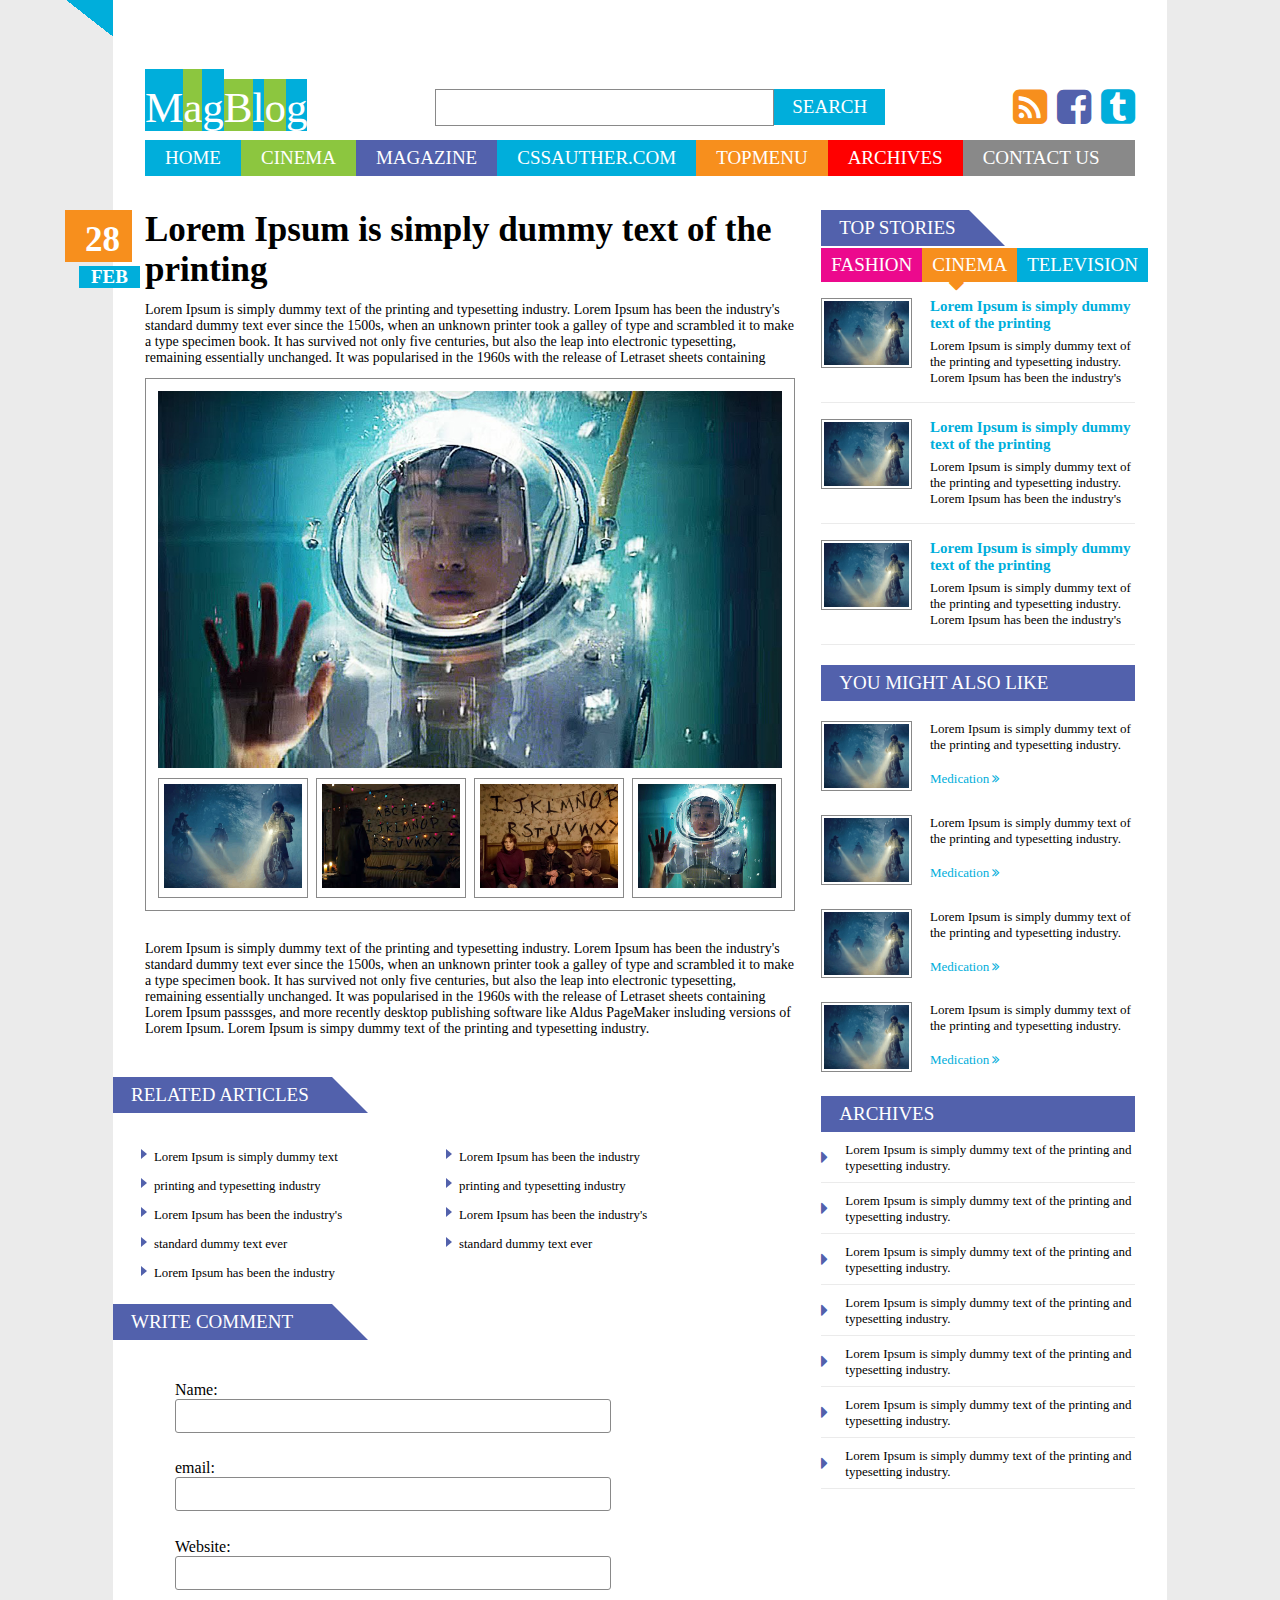
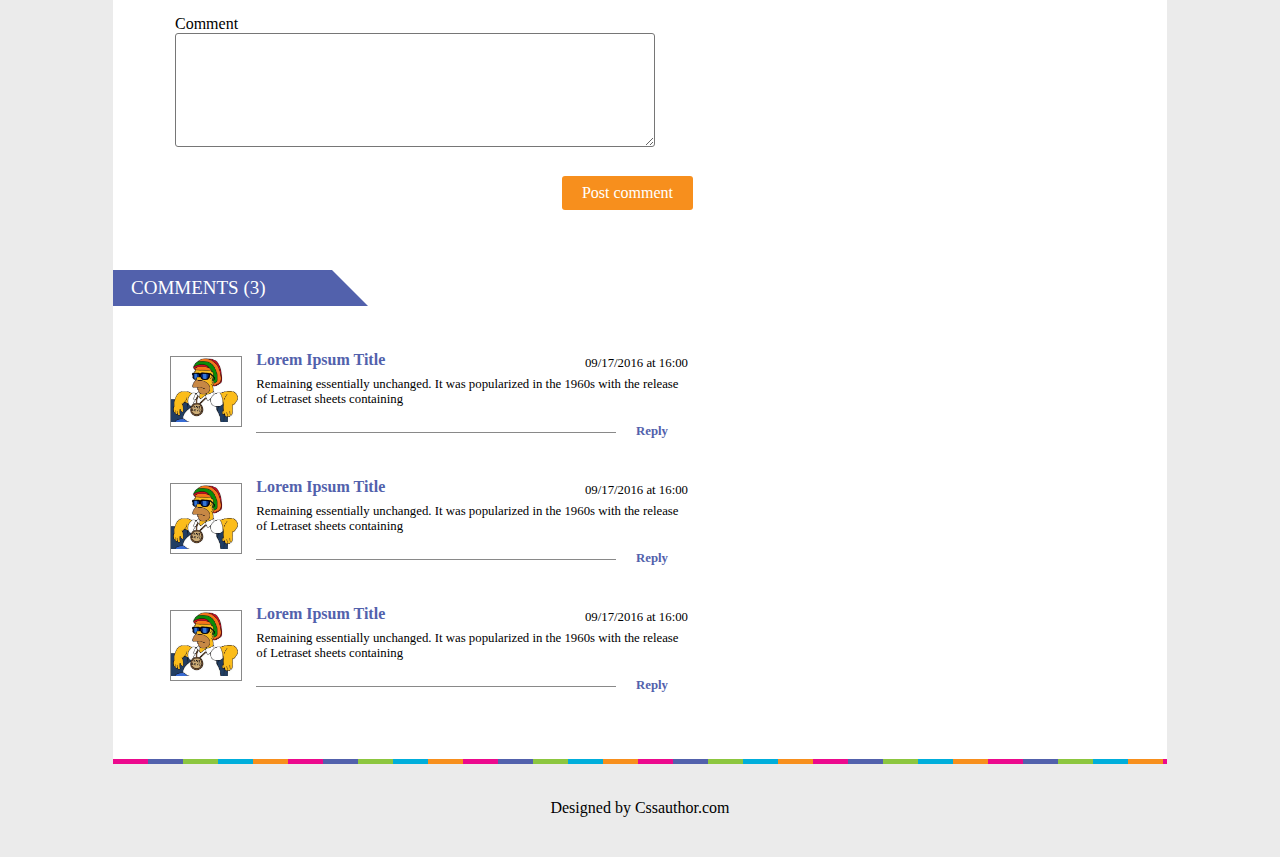
==== index_inner.html @ 23b0f4e8 "release #1" ====
<!DOCTYPE html>
<html lang="en">

<head>
    <meta charset="UTF-8">
    <title>MagBlog</title>
    <link href="https://db.onlinewebfonts.com/c/a50f5700dc4c4926f8ed2a25f10b84a3?family=Helvetica+LT+Condensed" rel="stylesheet" type="text/css" />
    <link href="https://db.onlinewebfonts.com/c/a50f5700dc4c4926f8ed2a25f10b84a3?family=Helvetica+LT+Condensed+Bold" rel="stylesheet" type="text/css" />
    <link href="https://db.onlinewebfonts.com/c/c09e0d1c1e6e49bce77fd346a2644621?family=Helvetica+LT+Std" rel="stylesheet" type="text/css" />
    <link rel="stylesheet" href="https://maxcdn.bootstrapcdn.com/font-awesome/4.6.1/css/font-awesome.min.css">
    <link href="https://db.onlinewebfonts.com/c/418c2fe986e22038e848f5235df62b19?family=Helvetica+LT" rel="stylesheet" type="text/css" />

    <link rel="stylesheet" href="styles/styles.css">
</head>

<body class="page__wrapper">
    <div class="page">
        <div class="page__container">
            <div class="container">
                <header class="container__header">
                    <div class="header">
                        <div class="header__bar">
                            <div class="bar">
                                <div class="bar__logo">
                                    <div class="logo">
                                        <span class="logo__letter">M</span><!--            
                        --><span class="logo__letter">a</span><!--            
                        --><span class="logo__letter">g</span><!--            
                        --><span class="logo__letter">B</span><!--            
                        --><span class="logo__letter">l</span><!--            
                        --><span class="logo__letter">o</span><!--            
                        --><span class="logo__letter">g</span>
                                    </div>
                                </div>
                                <div class="bar__from-search">
                                    <form class="form__search">
                                        <input class="form-search__input" type="text"><!--          
                        --><button class="form-search__button">search</button>
                                    </form>
                                </div>
                                <div class="bar__social">
                                    <div class="social">
                                        <i class="social__item social__item_rss fa fa-rss-square" aria-hidden="true"></i><!--              
                         --><i class="social__item social__item_facebook fa fa-facebook-square" aria-hidden="true"></i><!--            
                         --><i class="social__item social__item_tumbler fa fa-tumblr-square" aria-hidden="true"></i>
                                    </div>
                                </div>
                            </div>
                        </div>
                        <div class="header__top-navigation">
                            <nav class="top-navigation">
                                <ul class="top-navigation__items">
                                    <li class="top-navigation__item top-navigation__item_blue">
                                        <a class="top-navigation__link" href="#">Home</a>
                                    </li>
                                    <li class="top-navigation__item top-navigation__item_green">
                                        <a class="top-navigation__link" href="#">Cinema</a>
                                    </li>
                                    <li class="top-navigation__item top-navigation__item_violet">
                                        <a class="top-navigation__link" href="#">Magazine</a>
                                    </li>
                                    <li class="top-navigation__item top-navigation__item_blue">
                                        <a class="top-navigation__link" href="#">CSSauther.com</a>
                                    </li>
                                    <li class="top-navigation__item top-navigation__item_orange">
                                        <a class="top-navigation__link" href="#">Topmenu</a>
                                    </li>
                                    <li class="top-navigation__item top-navigation__item_red">
                                        <a class="top-navigation__link" href="#">Archives</a>
                                    </li>
                                    <li class="top-navigation__item top-navigation__item_grey">
                                        <a class="top-navigation__link" href="#">Contact us</a>
                                    </li>
                                </ul>
                            </nav>
                        </div>
                    </div>
                </header>
                <main class="container__content">
                    <div class="content__left">
                        <section class="rubric">
                            <h1 class="rubric__title">Lorem Ipsum is simply dummy text of the printing
                        <span class="rubric__decoration-date">28</span>
                        <span class="rubric__decoration-month">Feb</span>
                    </h1>
                            <p class="rubric__content">Lorem Ipsum is simply dummy text of the printing and typesetting industry. Lorem Ipsum has been the industry's standard dummy text ever since the 1500s, when an unknown printer took a galley of type and scrambled it to make a type specimen book. It has survived not only five centuries, but also the leap into electronic typesetting, remaining essentially unchanged. It was popularised in the 1960s with the release of Letraset sheets containing </p>
                            <div class="rubric__picture">
                                <figure class="picture">
                                    <img class="img" src="img/main-1.jpg" alt="">
                                </figure>
                                <div class="picture__pic-thumbnail-wrapper">
                                    <figure class="picture__pic-thumbnail">
                                        <img class="img" src="img/main-2.jpg" alt="">
                                    </figure>
                                    <figure class="picture__pic-thumbnail">
                                        <img class="img" src="img/main-3.jpg" alt="">
                                    </figure>
                                    <figure class="picture__pic-thumbnail">
                                        <img class="img" src="img/main-4.jpg" alt="">
                                    </figure>
                                    <figure class="picture__pic-thumbnail">
                                        <img class="img" src="img/main-1.jpg" alt="">
                                    </figure>
                                </div>
                            </div>
                            <p class="rubric__content">Lorem Ipsum is simply dummy text of the printing and typesetting industry. Lorem Ipsum has been the industry's standard dummy text ever since the 1500s, when an unknown printer took a galley of type and scrambled it to make a type specimen book. It has survived not only five centuries, but also the leap into electronic typesetting, remaining essentially unchanged. It was popularised in the 1960s with the release of Letraset sheets containing Lorem Ipsum passsges, and more recently desktop publishing software like Aldus PageMaker insluding versions of Lorem Ipsum. Lorem Ipsum is simpy dummy text of the printing and typesetting industry.</p>
                        </section>
                        <section class="articles">
                            <div class="title">Related Articles</div>
                            <ul class="articles__items">
                                <li class="articles__item">Lorem Ipsum is simply dummy text</li>
                                <li class="articles__item">printing and typesetting industry</li>
                                <li class="articles__item">Lorem Ipsum has been the industry's</li>
                                <li class="articles__item">standard dummy text ever</li>
                                <li class="articles__item">Lorem Ipsum has been the industry</li>
                            </ul>
                            <ul class="articles__items">
                                <li class="articles__item">Lorem Ipsum has been the industry</li>
                                <li class="articles__item">printing and typesetting industry</li>
                                <li class="articles__item">Lorem Ipsum has been the industry's</li>
                                <li class="articles__item">standard dummy text ever</li>
                            </ul>
                        </section>
                        <section class="comments">
                            <div class="title">Write Comment</div>
                            <div class="comments__form">
                                <form class="form">
                                    <div class="form__row">
                                        <label class="form__label" for="name">Name:</label>
                                        <input class="form__input" type="text" name="name">
                                    </div>
                                    <div class="form__row">
                                        <label class="form__label" for="email">email:</label>
                                        <input class="form__input" type="email" name="email">
                                    </div>
                                    <div class="form__row">
                                        <label class="form__label" for="website">Website:</label>
                                        <input class="form__input" type="text" name="website">
                                    </div>
                                    <div class="form__row">
                                        <label class="form__label" for="comment">Comment</label>
                                        <textarea class="form__textarea" name="comment" id="comment" cols="51" rows="6"></textarea>
                                        </textarea>
                                    </div>
                                    <div class="form__row">
                                        <button class="form__button">Post comment</button>
                                    </div>
                                </form>
                            </div>
                        </section>
                        <section class="comments">
                            <div class="title">Comments (3)</div>
                            <div class="comments__block">
                                <div class="comments__avatar">
                                    <div class="avatar">
                                        <img src="img/avatar.jpg" alt="" class="img">
                                    </div>
                                </div>
                                <div class="comments__section">
                                    <header class="comments__header">
                                        <h3 class="comments__title">Lorem Ipsum Title</h3>
                                        <time class="comments__date" datetime="2016-09-17T15:16:00">09/17/2016 at 16:00</time>
                                    </header>
                                    <div class="comments__copy">Remaining essentially unchanged. It was popularized in the 1960s with the release of Letraset sheets containing
                                        <span class="comments__respond">Reply</span>
                                    </div>
                                </div>
                            </div>
                            <div class="comments__block">
                                <div class="comments__avatar">
                                    <div class="avatar">
                                        <img src="img/avatar.jpg" alt="" class="img">
                                    </div>
                                </div>
                                <div class="comments__section">
                                    <header class="comments__header">
                                        <h3 class="comments__title">Lorem Ipsum Title</h3>
                                        <time class="comments__date" datetime="2016-09-17T15:16:00">09/17/2016 at 16:00</time>
                                    </header>
                                    <div class="comments__copy">Remaining essentially unchanged. It was popularized in the 1960s with the release of Letraset sheets containing
                                        <span class="comments__respond">Reply</span>
                                    </div>
                                </div>
                            </div>
                            <div class="comments__block">
                                <div class="comments__avatar">
                                    <div class="avatar">
                                        <img src="img/avatar.jpg" alt="" class="img">
                                    </div>
                                </div>
                                <div class="comments__section">
                                    <header class="comments__header">
                                        <h3 class="comments__title">Lorem Ipsum Title</h3>
                                        <time class="comments__date" datetime="2016-09-17T15:16:00">09/17/2016 at 16:00</time>
                                    </header>
                                    <div class="comments__copy">Remaining essentially unchanged. It was popularized in the 1960s with the release of Letraset sheets containing
                                        <span class="comments__respond">Reply</span>
                                    </div>
                                </div>
                            </div>
                        </section>
                    </div>
                    <aside class="content__right">
                        <div class="widget-category">
                            <div class="widget-category__header widget-category__header_cut">Top stories
                            </div>
                            <div class="widget-category__aside-navigation">
                                <nav class="aside-navigation">
                                    <i class="aside-navigation__triangle fa fa-caret-down" aria-hidden="true"></i>
                                    <a class="aside-navigation__link aside-navigation__link_pink" href="">Fashion</a>
                                    <a class="aside-navigation__link aside-navigation__link_orange" href="">Cinema</a>
                                    <a class="aside-navigation__link aside-navigation__link_blue" href="">Television</a>
                                </nav>
                            </div>
                            <div class="widget-category__item">
                                <div class="widget-category__left">
                                    <img src="img/main-2.jpg" alt="" class="widget-category__img">
                                </div>
                                <div class="widget-category__right">
                                    <h3 class="widget-category__title">Lorem Ipsum is simply dummy text of the printing </h3>
                                    <p class="widget-category__content">Lorem Ipsum is simply dummy text of the printing and typesetting industry. Lorem Ipsum has been the industry's </p>
                                </div>
                            </div>
                            <div class="widget-category__item">
                                <div class="widget-category__left">
                                    <img src="img/main-2.jpg" alt="" class="widget-category__img">
                                </div>
                                <div class="widget-category__right">
                                    <h3 class="widget-category__title">Lorem Ipsum is simply dummy text of the printing </h3>
                                    <p class="widget-category__content">Lorem Ipsum is simply dummy text of the printing and typesetting industry. Lorem Ipsum has been the industry's </p>
                                </div>
                            </div>
                            <div class="widget-category__item">
                                <div class="widget-category__left">
                                    <img src="img/main-2.jpg" alt="" class="widget-category__img">
                                </div>
                                <div class="widget-category__right">
                                    <h3 class="widget-category__title">Lorem Ipsum is simply dummy text of the printing </h3>
                                    <p class="widget-category__content">Lorem Ipsum is simply dummy text of the printing and typesetting industry. Lorem Ipsum has been the industry's </p>
                                </div>
                            </div>
                        </div>
                        <div class="widget-category widget-category_noborder">
                            <div class="widget-category__header">You might also like</div>
                            <div class="widget-category__item">
                                <div class="widget-category__left">
                                    <img src="img/main-2.jpg" alt="" class="widget-category__img">
                                </div>
                                <div class="widget-category__right">
                                    <p class="widget-category__content">Lorem Ipsum is simply dummy text of the printing and typesetting industry. </p>
                                    <a class="widget-category__link" href="">Medication <i class="widget-category__icon fa fa-angle-double-right" aria-hidden="true"></i></a>
                                </div>
                            </div>
                            <div class="widget-category__item">
                                <div class="widget-category__left">
                                    <img src="img/main-2.jpg" alt="" class="widget-category__img">
                                </div>
                                <div class="widget-category__right">
                                    <p class="widget-category__content">Lorem Ipsum is simply dummy text of the printing and typesetting industry. </p>
                                    <a class="widget-category__link" href="">Medication <i class="widget-category__icon fa fa-angle-double-right" aria-hidden="true"></i></a>
                                </div>
                            </div>
                            <div class="widget-category__item">
                                <div class="widget-category__left">
                                    <img src="img/main-2.jpg" alt="" class="widget-category__img">
                                </div>
                                <div class="widget-category__right">
                                    <p class="widget-category__content">Lorem Ipsum is simply dummy text of the printing and typesetting industry. </p>
                                    <a class="widget-category__link" href="">Medication <i class="widget-category__icon fa fa-angle-double-right" aria-hidden="true"></i></a>
                                </div>
                            </div>
                            <div class="widget-category__item">
                                <div class="widget-category__left">
                                    <img src="img/main-2.jpg" alt="" class="widget-category__img">
                                </div>
                                <div class="widget-category__right">
                                    <p class="widget-category__content">Lorem Ipsum is simply dummy text of the printing and typesetting industry. </p>
                                    <a class="widget-category__link" href="">Medication <i class="widget-category__icon fa fa-angle-double-right" aria-hidden="true"></i></a>
                                </div>
                            </div>
                        </div>
                        <div class="widget-category widget-category_triangle">
                            <div class="widget-category__header">Archives</div>
                            <div class="widget-category__item">
                                <i class="widget-category__triangle fa fa-caret-right" aria-hidden="true"></i>
                                <p class="widget-category__content">Lorem Ipsum is simply dummy text of the printing and typesetting industry. </p>
                            </div>
                            <div class="widget-category__item">
                                <i class="widget-category__triangle fa fa-caret-right" aria-hidden="true"></i>
                                <p class="widget-category__content">Lorem Ipsum is simply dummy text of the printing and typesetting industry. </p>
                            </div>
                            <div class="widget-category__item">
                                <i class="widget-category__triangle fa fa-caret-right" aria-hidden="true"></i>
                                <p class="widget-category__content">Lorem Ipsum is simply dummy text of the printing and typesetting industry. </p>
                            </div>
                            <div class="widget-category__item">
                                <i class="widget-category__triangle fa fa-caret-right" aria-hidden="true"></i>
                                <p class="widget-category__content">Lorem Ipsum is simply dummy text of the printing and typesetting industry. </p>
                            </div>
                            <div class="widget-category__item">
                                <i class="widget-category__triangle fa fa-caret-right" aria-hidden="true"></i>
                                <p class="widget-category__content">Lorem Ipsum is simply dummy text of the printing and typesetting industry. </p>
                            </div>
                            <div class="widget-category__item">
                                <i class="widget-category__triangle fa fa-caret-right" aria-hidden="true"></i>
                                <p class="widget-category__content">Lorem Ipsum is simply dummy text of the printing and typesetting industry. </p>
                            </div>
                            <div class="widget-category__item">
                                <i class="widget-category__triangle fa fa-caret-right" aria-hidden="true"></i>
                                <p class="widget-category__content">Lorem Ipsum is simply dummy text of the printing and typesetting industry. </p>
                            </div>
                        </div>
                    </aside>
                </main>
            </div>
        </div>
        <div class="page__footer">Designed by Cssauthor.com</div>
    </div>
</body>

</html>
---- styles/styles.css ----
/*! normalize.css v4.1.1 | MIT License | github.com/necolas/normalize.css */
/**
 * 1. Change the default font family in all browsers (opinionated).
 * 2. Prevent adjustments of font level after orientation changes in IE and iOS.
 */
html {
  font-family: sans-serif;
  /* 1 */
  -ms-text-level-adjust: 100%;
  /* 2 */
  -webkit-text-level-adjust: 100%;
  /* 2 */
}

/**
 * Remove the margin in all browsers (opinionated).
 */
body {
  margin: 0;
}

/* HTML5 display definitions
   ========================================================================== */
/**
 * Add the correct display in IE 9-.
 * 1. Add the correct display in Edge, IE, and Firefox.
 * 2. Add the correct display in IE.
 */
article,
aside,
details,
figcaption,
figure,
footer,
header,
main,
menu,
nav,
section,
summary {
  /* 1 */
  display: block;
}

/**
 * Add the correct display in IE 9-.
 */
audio,
canvas,
progress,
video {
  display: inline-block;
}

/**
 * Add the correct display in iOS 4-7.
 */
audio:not([controls]) {
  display: none;
  height: 0;
}

/**
 * Add the correct vertical alignment in Chrome, Firefox, and Opera.
 */
progress {
  vertical-align: baseline;
}

/**
 * Add the correct display in IE 10-.
 * 1. Add the correct display in IE.
 */
template,
[hidden] {
  display: none;
}

/* menu__links
   ========================================================================== */
/**
 * 1. Remove the gray background on active menu__links in IE 10.
 * 2. Remove gaps in menu__links underline in iOS 8+ and Safari 8+.
 */
a {
  background-color: transparent;
  /* 1 */
  -webkit-text-decoration-skip: objects;
  /* 2 */
}

/**
 * Remove the outline on focused menu__links when they are also active or hovered
 * in all browsers (opinionated).
 */
a:active,
a:hover {
  outline-width: 0;
}

/* Text-level semantics
   ========================================================================== */
/**
 * 1. Remove the bottom border in Firefox 39-.
 * 2. Add the correct text decoration in Chrome, Edge, IE, Opera, and Safari.
 */
abbr[title] {
  border-bottom: none;
  /* 1 */
  text-decoration: underline;
  /* 2 */
  text-decoration: underline dotted;
  /* 2 */
}

/**
 * Prevent the duplicate application of `bolder` by the next rule in Safari 6.
 */
b,
strong {
  font-weight: inherit;
}

/**
 * Add the correct font weight in Chrome, Edge, and Safari.
 */
b,
strong {
  font-weight: bolder;
}

/**
 * Add the correct font style in Android 4.3-.
 */
dfn {
  font-style: italic;
}

/**
 * Correct the font level and margin on `h1` elements within `section` and
 * `article` contexts in Chrome, Firefox, and Safari.
 */
h1 {
  font-size: 2em;
  margin: 0.67em 0;
}

/**
 * Add the correct background and color in IE 9-.
 */
mark {
  background-color: #ff0;
  color: #000;
}

/**
 * Add the correct font level in all browsers.
 */
small {
  font-size: 80%;
}

/**
 * Prevent `sub` and `sup` elements from affecting the line height in
 * all browsers.
 */
sub,
sup {
  font-size: 75%;
  line-height: 0;
  position: relative;
  vertical-align: baseline;
}

sub {
  bottom: -0.25em;
}

sup {
  top: -0.5em;
}

/* Embedded content
   ========================================================================== */
/**
 * Remove the border on images inside menu__links in IE 10-.
 */
img {
  border-style: none;
}

/**
 * Hide the overflow in IE.
 */
svg:not(:root) {
  overflow: hidden;
}

/* Grouping content
   ========================================================================== */
/**
 * 1. Correct the inheritance and scaling of font level in all browsers.
 * 2. Correct the odd `em` font sizing in all browsers.
 */
code,
kbd,
pre,
samp {
  font-family: monospace, monospace;
  /* 1 */
  font-size: 1em;
  /* 2 */
}

/**
 * Add the correct margin in IE 8.
 */
figure {
  margin: 1em 40px;
}

/**
 * 1. Add the correct box sizing in Firefox.
 * 2. Show the overflow in Edge and IE.
 */
hr {
  box-sizing: content-box;
  /* 1 */
  height: 0;
  /* 1 */
  overflow: visible;
  /* 2 */
}

/* Forms
   ========================================================================== */
/**
 * 1. Change font properties to `inherit` in all browsers (opinionated).
 * 2. Remove the margin in Firefox and Safari.
 */
button,
input,
select,
textarea {
  font: inherit;
  /* 1 */
  margin: 0;
  /* 2 */
}

/**
 * Restore the font weight unset by the previous rule.
 */
optgroup {
  font-weight: bold;
}

/**
 * Show the overflow in IE.
 * 1. Show the overflow in Edge.
 */
button,
input {
  /* 1 */
  overflow: visible;
}

/**
 * Remove the inheritance of text transform in Edge, Firefox, and IE.
 * 1. Remove the inheritance of text transform in Firefox.
 */
button,
select {
  /* 1 */
  text-transform: none;
}

/**
 * 1. Prevent a WebKit bug where (2) destroys native `audio` and `video`
 *    controls in Android 4.
 * 2. Correct the inability to style clickable types in iOS and Safari.
 */
button,
html [type="button"],
[type="reset"],
[type="submit"] {
  -webkit-appearance: button;
  /* 2 */
}

/**
 * Remove the inner border and padding in Firefox.
 */
button::-moz-focus-inner,
[type="button"]::-moz-focus-inner,
[type="reset"]::-moz-focus-inner,
[type="submit"]::-moz-focus-inner {
  border-style: none;
  padding: 0;
}

/**
 * Restore the focus styles unset by the previous rule.
 */
button:-moz-focusring,
[type="button"]:-moz-focusring,
[type="reset"]:-moz-focusring,
[type="submit"]:-moz-focusring {
  outline: 1px dotted ButtonText;
}

/**
 * Change the border, margin, and padding in all browsers (opinionated).
 */
fieldset {
  border: 1px solid #c0c0c0;
  margin: 0 2px;
  padding: 0.35em 0.625em 0.75em;
}

/**
 * 1. Correct the text wrapping in Edge and IE.
 * 2. Correct the color inheritance from `fieldset` elements in IE.
 * 3. Remove the padding so developers are not caught out when they zero out
 *    `fieldset` elements in all browsers.
 */
legend {
  box-sizing: border-box;
  /* 1 */
  color: inherit;
  /* 2 */
  display: table;
  /* 1 */
  max-width: 100%;
  /* 1 */
  padding: 0;
  /* 3 */
  white-space: normal;
  /* 1 */
}

/**
 * Remove the default vertical scrollbar in IE.
 */
textarea {
  overflow: auto;
}

/**
 * 1. Add the correct box sizing in IE 10-.
 * 2. Remove the padding in IE 10-.
 */
[type="checkbox"],
[type="radio"] {
  box-sizing: border-box;
  /* 1 */
  padding: 0;
  /* 2 */
}

/**
 * Correct the cursor style of increment and decrement buttons in Chrome.
 */
[type="number"]::-webkit-inner-spin-button,
[type="number"]::-webkit-outer-spin-button {
  height: auto;
}

/**
 * 1. Correct the odd appearance in Chrome and Safari.
 * 2. Correct the outline style in Safari.
 */
[type="search"] {
  -webkit-appearance: textfield;
  /* 1 */
  outline-offset: -2px;
  /* 2 */
}

/**
 * Remove the inner padding and cancel buttons in Chrome and Safari on OS X.
 */
[type="search"]::-webkit-search-cancel-button,
[type="search"]::-webkit-search-decoration {
  -webkit-appearance: none;
}

/**
 * Correct the text style of placeholders in Chrome, Edge, and Safari.
 */
::-webkit-input-placeholder {
  color: inherit;
  opacity: 0.54;
}

/**
 * 1. Correct the inability to style clickable types in iOS and Safari.
 * 2. Change font properties to `inherit` in Safari.
 */
::-webkit-file-upload-button {
  -webkit-appearance: button;
  /* 1 */
  font: inherit;
  /* 2 */
}

.top-navigation__link {
  font-family: "Helvetica LT Condensed Bold";
  font-size: 1.1875rem;
  text-transform: uppercase;
  text-decoration: none;
  color: #fff;
  display: inline-block;
  width: 100%;
}
.top-navigation__items {
  list-style: none;
  padding: 0;
  margin: 0;
  display: flex;
  flex-flow: row nowrap;
}
.top-navigation__item {
  padding: 7px 20px;
  flex: 1 1 90px;
}
.top-navigation__item_blue {
  background: #00aedb;
}
.top-navigation__item_green {
  background: #8cc63f;
}
.top-navigation__item_violet {
  background: #5261ac;
}
.top-navigation__item_orange {
  background: #f78f1d;
}
.top-navigation__item_red {
  background: #ff0000;
}
.top-navigation__item_pink {
  background: #ec098d;
}
.top-navigation__item_grey {
  background: #898989;
  flex: 2 1 400px;
}

.slider-navigation__link {
  font-family: "Helvetica LT Condensed Bold";
  font-size: 1.1875rem;
  text-transform: uppercase;
  text-decoration: none;
}

.copy {
  font-family: "Helvetica LT Std";
  font-size: 0.875rem;
}

.page {
  background: #ebebeb;
  font-family: "Helvetica LT Std";
  position: relative;
  z-index: 0;
}
.page__container {
  max-width: 1054px;
  margin: 0 auto;
  background: #fff;
  padding: 50px 32px;
  box-sizing: border-box;
}
.page__container:before {
  position: absolute;
  content: '';
  width: 50%;
  height: 371px;
  background-image: repeating-linear-gradient(38deg, transparent 0px, transparent 270px, #00aedb 270px, #00aedb 315px, #8cc63f 315px, #8cc63f 360px, #5261ac 360px, #5261ac 405px, #ec098d 405px, #ec098d 450px, #f78f1d 450px, #f78f1d 495px);
  left: 0;
  top: -80px;
  z-index: -1;
}
.page__container:after {
  position: absolute;
  content: '';
  width: 50%;
  height: 92%;
  background-image: repeating-linear-gradient(135deg, #f78f1d 0px, #f78f1d 25px, #ec098d 25px, #ec098d 50px, #5261ac 50px, #5261ac 75px, #8cc63f 75px, #8cc63f 100px, #00aedb 100px, #00aedb 125px, #f78f1d 125px, #f78f1d 150px, #ec098d 150px, #ec098d 175px, #5261ac 175px, #5261ac 200px, #8cc63f 200px, #8cc63f 225px, #00aedb 225px, #00aedb 250px, #f78f1d 250px, #f78f1d 275px, #ec098d 275px, #ec098d 300px, #5261ac 300px, #5261ac 325px, #8cc63f 325px, #8cc63f 350px, #00aedb 350px, #00aedb 375px, transparent 375px, transparent 535px);
  z-index: 0;
  top: 0;
  right: 415px;
  z-index: -1;
}
.page__header {
  margin: 33px 0 0;
}
.page__content {
  display: flex;
  flex-flow: row nowrap;
  justify-content: space-between;
  padding: 22px 0;
}
.page__footer {
  text-align: center;
  padding: 40px 0;
  position: relative;
}
.page__footer:before {
  position: absolute;
  content: '';
  width: 1054px;
  height: 5px;
  right: 0px;
  left: 0;
  top: 0;
  margin: 0 auto;
  background-image: repeating-linear-gradient(90deg, #ec098d 0px, #ec098d 35px, #5261ac 35px, #5261ac 70px, #8cc63f 70px, #8cc63f 105px, #00aedb 105px, #00aedb 140px, #f78f1d 140px, #f78f1d 175px);
}

.category__title {
  font-family: "Helvetica LT Condensed Bold";
  font-size: 1.1875rem;
  text-transform: uppercase;
  color: #00aedb;
  margin: 0 0 0.5rem;
}
.category__button {
  position: relative;
  margin: 3px 0 0;
  overflow: hidden;
}
.category__link {
  display: inline-block;
  font-family: "Helvetica LT Condensed Bold";
  font-size: 1.1875rem;
  text-transform: uppercase;
  text-decoration: none;
  color: #fff;
  padding: 7px 30px;
  width: 100%;
}
.category__descript {
  color: #898989;
  font-size: 0.9375rem;
  font-weight: 600;
  margin: 10px 0 0;
}
.category__items {
  display: flex;
  flex-flow: row nowrap;
  justify-content: space-between;
}
.category__item {
  width: 32.72727272727273%;
}
.category__img {
  height: 183px;
  overflow: hidden;
}

.button {
  position: relative;
  padding: 7px 30px;
  font-family: "Helvetica LT Condensed Bold";
  font-size: 1.1875rem;
  text-transform: uppercase;
  text-decoration: none;
  color: #fff;
  display: inline-block;
  width: 100%;
}
.button_blue {
  background: #00aedb;
}
.button_orange {
  background: #f78f1d;
}
.button_pink {
  background: #ec098d;
}
.button_violet {
  background: #5261ac;
}
.button__search {
  background: #00aedb;
  color: #fff;
  border: 0;
  text-transform: uppercase;
  font-size: 1.1875rem;
  font-family: "Helvetica LT Condensed Bold";
  padding: 10px 18px;
}
.button__triangle {
  position: absolute;
  color: #fff;
  font-size: 21px;
  top: calc(50% - 10px);
  left: 13px;
}

.form-search__input {
  width: 333px;
  height: 33px;
  border: 1px solid #898989;
  display: inline-block;
  vertical-align: top;
}
.form-search__button {
  background: #00aedb;
  color: #fff;
  border: 0;
  text-transform: uppercase;
  font-size: 1.1875rem;
  font-family: "Helvetica LT Condensed Bold";
  padding: 7px 18px;
  display: inline-block;
  vertical-align: top;
}

.rubric__title {
  margin: 0;
  font-size: 2.1875rem;
  color: #000;
  font-weight: 600;
  position: relative;
}
.rubric__decoration-date {
  display: inline-block;
  position: absolute;
  left: -80px;
  top: 0;
  background: #f78f1d;
  text-align: center;
  color: #fff;
  font-size: 2.1875rem;
  font-family: "Helvetica LT Condensed Bold";
  padding: 10px 12px 2px 20px;
}
.rubric__decoration-month {
  display: inline-block;
  position: absolute;
  left: -66px;
  top: 56px;
  background: #00aedb;
  text-align: center;
  color: #fff;
  font-size: 1.1875rem;
  font-family: "Helvetica LT Condensed Bold";
  text-transform: uppercase;
  padding: 0 12px;
}
.rubric__content {
  font-size: 0.875rem;
  margin: 12px 0;
}
.rubric__content:last-child {
  margin: 30px 0 0;
}
.rubric__picture {
  padding: 12px;
  border: 1px solid #898989;
}

.widget-category_noborder .widget-category__item {
  border-bottom: 0;
  padding: 20px 0 0;
}
.widget-category_triangle .widget-category__item {
  padding: 10px 0px 8px 24px;
}
.widget-category__item {
  display: flex;
  justify-content: space-between;
  padding: 16px 0;
  border-bottom: 1px solid #ebebeb;
  position: relative;
}
.widget-category__header {
  background: #5261ac;
  color: #fff;
  border: 0;
  text-transform: uppercase;
  font-size: 1.1875rem;
  font-family: "Helvetica LT Condensed Bold";
  padding: 7px 18px;
}
.widget-category__header_cut {
  position: relative;
  max-width: 150px;
}
.widget-category__header_cut:before {
  content: '';
  position: absolute;
  width: 0px;
  height: 0px;
  display: inline-block;
  border-left: 40px solid transparent;
  border-right: 40px solid transparent;
  border-top: 40px solid #fff;
  top: 0;
  right: -42px;
}
.widget-category__aside-navigation {
  margin: 2px 0 0;
}
.widget-category__title {
  color: #00aedb;
  font-size: 0.9375rem;
  margin: 0 0 0.4em;
}
.widget-category__content {
  font-size: 0.8125rem;
  margin: 0;
}
.widget-category__link {
  color: #00aedb;
  font-size: 0.8125rem;
  text-decoration: none;
  display: inline-block;
  margin: 18px 0 0;
}
.widget-category__icon {
  color: #00aedb;
}
.widget-category__right {
  width: 65.34281069709623%;
}
.widget-category__left {
  width: 27.09336053294234%;
}
.widget-category__img {
  padding: 2px;
  border: 1px solid #898989;
  width: 100%;
}
.widget-category + .widget-category {
  margin-top: 20px;
}
.widget-category__triangle {
  position: absolute;
  color: #5261ac;
  left: 0;
  font-size: 1.2rem;
  top: 16px;
}

.aside-navigation {
  display: flex;
  position: relative;
}
.aside-navigation__triangle {
  position: absolute;
  color: #f78f1d;
  font-size: 26px;
  bottom: -17px;
  left: 128px;
}
.aside-navigation__link {
  font-family: "Helvetica LT Condensed Bold";
  font-size: 1.1875rem;
  text-transform: uppercase;
  text-decoration: none;
  color: #fff;
  padding: 6px 10px;
  flex: 1;
}
.aside-navigation__link_pink {
  background: #ec098d;
}
.aside-navigation__link_orange {
  background: #f78f1d;
}
.aside-navigation__link_blue {
  background: #00aedb;
  flex: 2;
}

.header__bar {
  margin: 0 0 8px;
}
.header__top-navigation {
  margin: 0 0 12px;
}

.img {
  width: 100%;
}

.content__left {
  width: 65.669829%;
}
.content__right {
  width: 31.690702%;
}
.content__pagination {
  margin: 10px 0;
}

.picture {
  margin: 0;
  height: 377px;
  overflow: hidden;
  margin: 0 0 10px;
}
.picture__pic-thumbnail-wrapper {
  display: flex;
  flex-flow: row nowrap;
  justify-content: space-between;
}
.picture__pic-thumbnail {
  width: 150px;
  padding: 5px;
  border: 1px solid #898989;
  box-sizing: border-box;
  margin: 0;
}

.footer {
  display: flex;
  justify-content: space-between;
  margin: 20px 0;
}
.footer__item {
  color: #898989;
  font-size: 0.9375rem;
}
.footer__icon {
  color: #f78f1d;
  padding: 0 10px;
}

.social {
  font-size: 2.5rem;
}
.social__item_rss {
  color: #f78f1d;
}
.social__item_facebook {
  color: #5261ac;
}
.social__item_tumbler {
  color: #00aedb;
}
.social__item + .social__item {
  margin-left: 10px;
}

.logo {
  font-size: 2.6875rem;
  font-family: "Helvetica LT Condensed Bold";
  color: #fff;
}
.logo__letter {
  background: #00aedb;
  padding: 15px 0px 0px;
}
.logo__letter:nth-child(even) {
  background: #8cc63f;
}
.logo__letter:nth-child(1n+4) {
  padding-top: 5px;
}

.pagination {
  color: #898989;
}
.pagination__icon {
  padding: 0 10px 0 0;
}

.container__header {
  margin: 33px 0 0;
}
.container__content {
  display: flex;
  flex-flow: row nowrap;
  justify-content: space-between;
  padding: 22px 0;
}

.bar {
  display: flex;
  flex-flow: row nowrap;
  justify-content: space-between;
  align-items: center;
}

.articles {
  margin: 40px 0 0;
}
.articles__items {
  margin: 25px 0px 0px;
  padding: 0 0.7em;
  list-style: none;
  display: inline-block;
  vertical-align: top;
  font-size: 0.8rem;
}
.articles__items:last-child {
  margin-left: 95px;
}
.articles__item {
  line-height: 1.2rem;
}
.articles__item:before {
  content: "";
  border-color: transparent #5261ac;
  border-style: solid;
  border-width: 0.4em 0 0.4em 0.5em;
  display: block;
  height: 0;
  width: 0;
  left: -1em;
  top: 0.9em;
  position: relative;
}

.title {
  position: relative;
  max-width: 225px;
  background: #5261ac;
  color: #fff;
  border: 0;
  text-transform: uppercase;
  font-size: 1.1875rem;
  font-family: "Helvetica LT Condensed Bold";
  padding: 7px 18px;
  left: -32px;
}
.title:before {
  content: '';
  position: absolute;
  width: 0px;
  height: 0px;
  display: inline-block;
  border-left: 40px solid transparent;
  border-right: 40px solid transparent;
  border-top: 40px solid #fff;
  top: 0;
  right: -38px;
}

.comments {
  margin: 20px 0 0;
}
.comments__form {
  padding: 40px 30px;
}
.comments__block {
  display: flex;
  justify-content: space-around;
  align-items: center;
  max-width: 518px;
  padding: 45px 0 0 25px;
}
.comments__avatar {
  flex: 1;
}
.comments__section {
  flex: 5;
  font-size: 0.8rem;
}
.comments__title {
  font-size: 1rem;
  color: #5261ac;
  margin: 0 0 0.5rem;
}
.comments__date {
  font-size: 0.8rem;
}
.comments__header {
  display: flex;
  flex-flow: row nowrap;
  justify-content: space-between;
  align-items: center;
}
.comments__copy {
  padding-bottom: 25px;
  border-bottom: 1px solid #898989;
  position: relative;
}
.comments__respond {
  position: absolute;
  background: #fff;
  padding: 10px 20px;
  right: 0;
  color: #5261ac;
  font-weight: 600;
  top: 37px;
}

.form {
  max-width: 518px;
}
.form__row + .form__row {
  margin-top: 25px;
}
.form__row:nth-of-type(4) .form__label:last-of-type {
  vertical-align: top;
}
.form__row:last-of-type {
  text-align: right;
}
.form__label {
  display: inline-block;
  width: 80px;
  vertical-align: middle;
}
.form__label:nth-child(4) {
  vertical-align: top;
}
.form__input {
  width: 430px;
  height: 30px;
  border-radius: 3px;
  border: 1px solid #898989;
}
.form__textarea {
  border-radius: 3px;
}
.form__button {
  border: 0;
  max-width: 350px;
  padding: 8px 20px;
  color: #fff;
  background: #f78f1d;
  border-radius: 3px;
}

.avatar {
  width: 70px;
  border: 1px solid #898989;
}

.clearfix:before,
.clearfix:after {
  content: "";
  display: table;
}

.clearfix:after {
  clear: both;
}
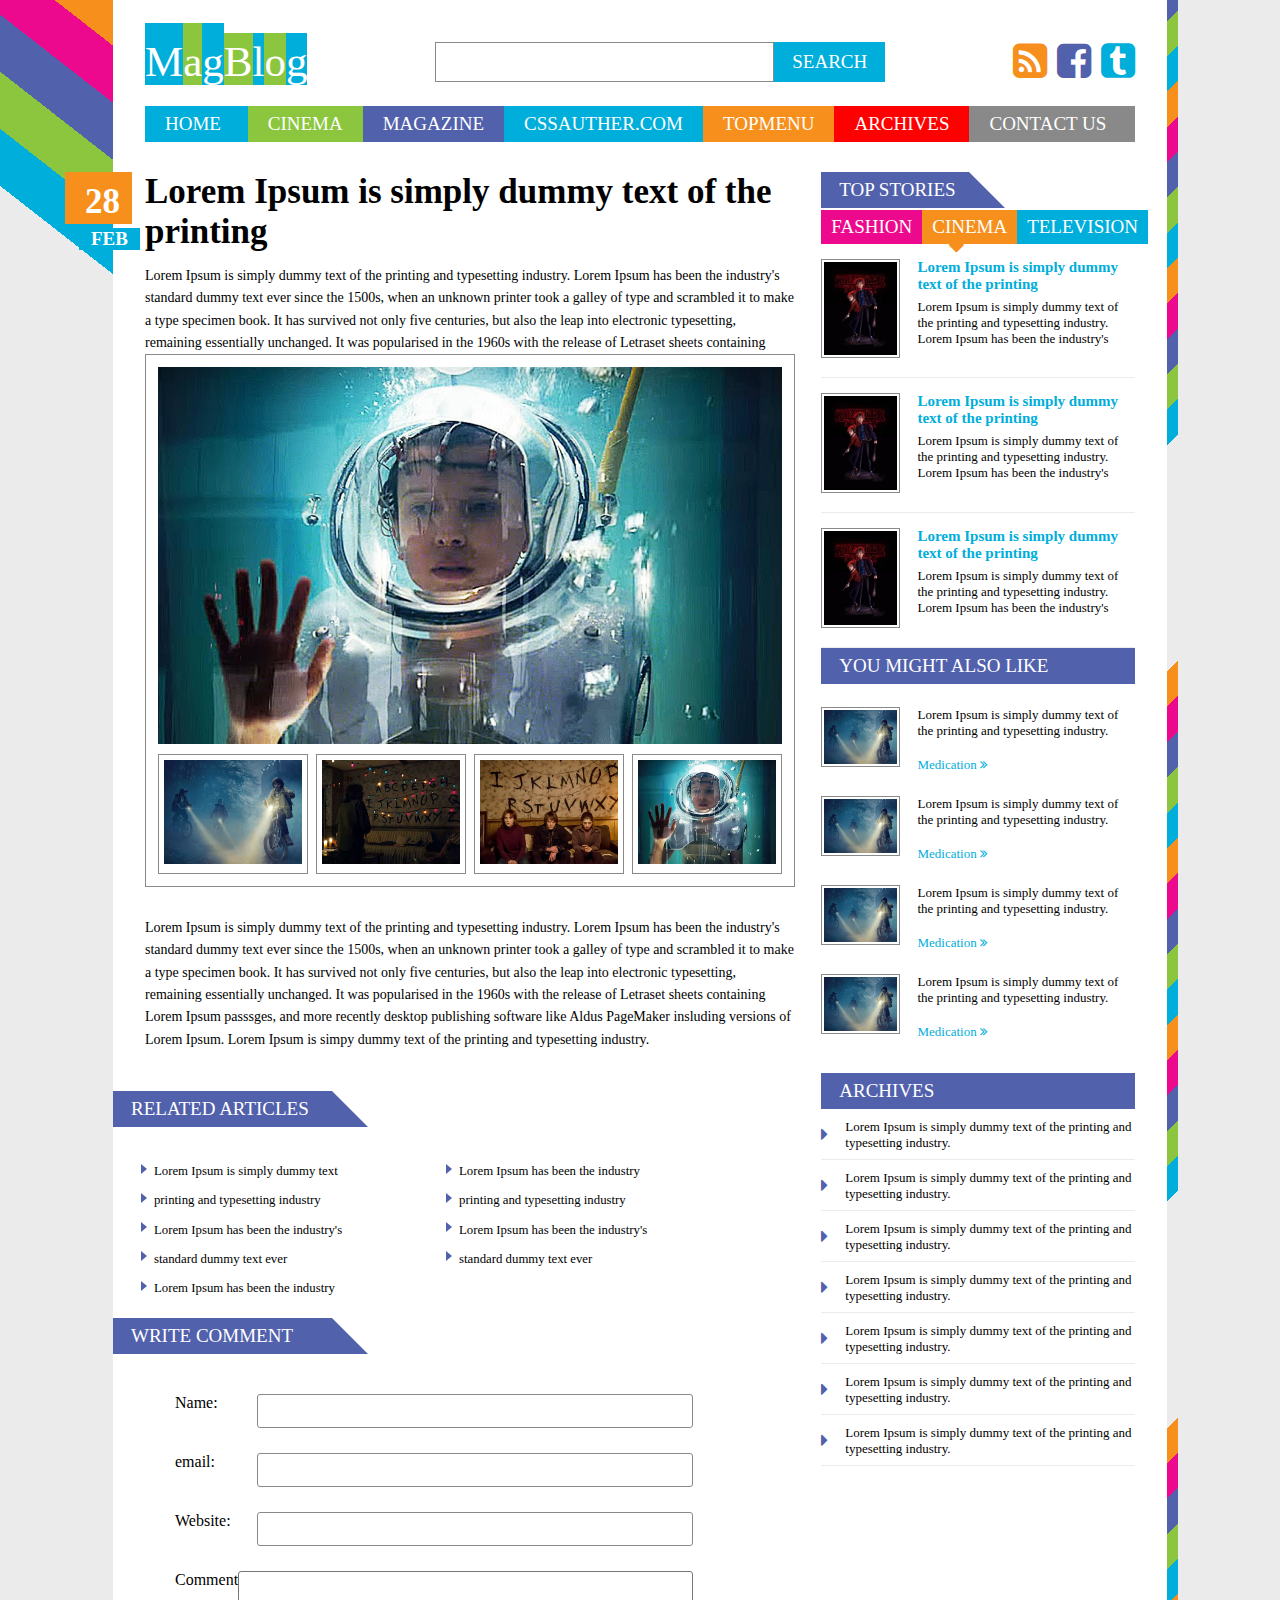
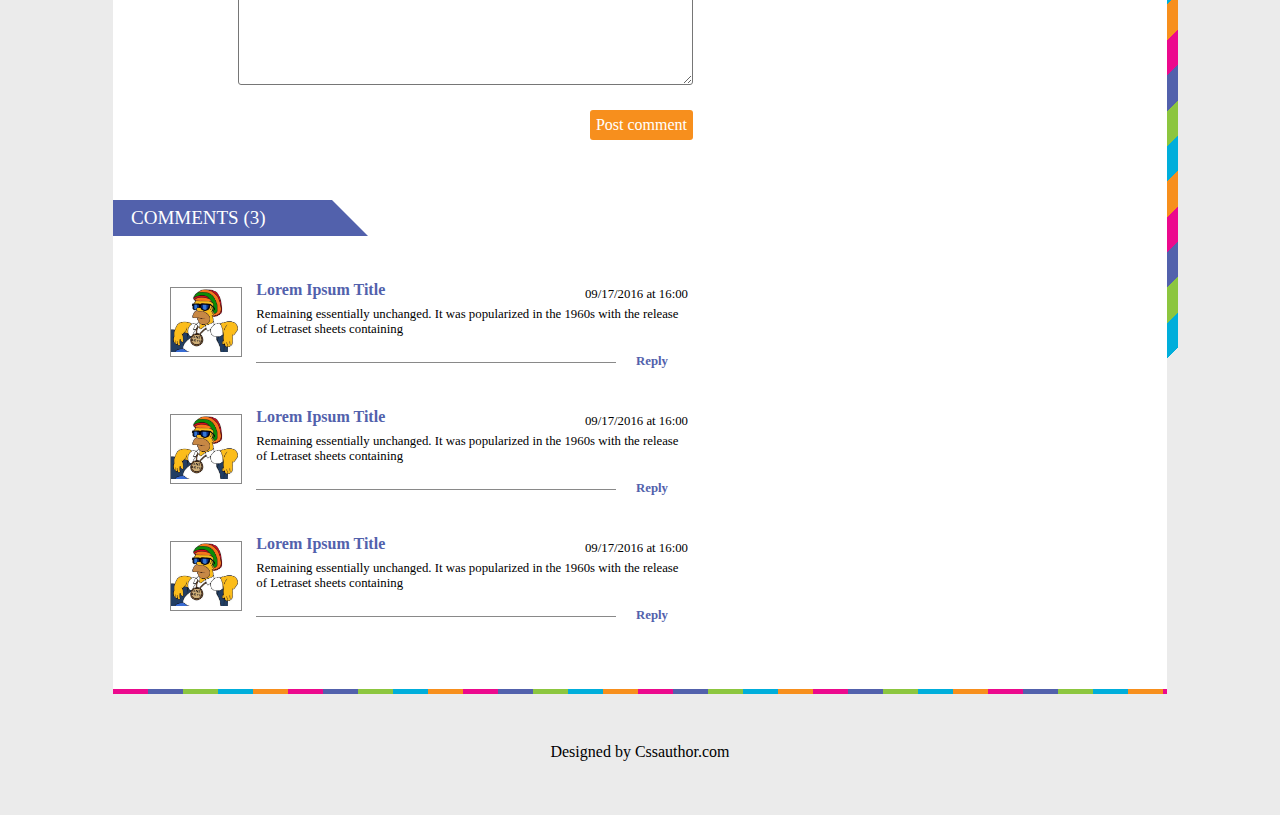
==== commit 1204a839: "release #3" ====
--- a/index_inner.html
+++ b/index_inner.html
@@ -12,310 +12,308 @@
 
     <link rel="stylesheet" href="styles/styles.css">
 </head>
-
-<body class="page__wrapper">
-    <div class="page">
-        <div class="page__container">
-            <div class="container">
-                <header class="container__header">
-                    <div class="header">
-                        <div class="header__bar">
-                            <div class="bar">
-                                <div class="bar__logo">
-                                    <div class="logo">
-                                        <span class="logo__letter">M</span><!--            
-                        --><span class="logo__letter">a</span><!--            
-                        --><span class="logo__letter">g</span><!--            
-                        --><span class="logo__letter">B</span><!--            
-                        --><span class="logo__letter">l</span><!--            
-                        --><span class="logo__letter">o</span><!--            
-                        --><span class="logo__letter">g</span>
-                                    </div>
+<body class="page">
+    <div class="page__container">
+        <div class="page__header">
+            <header class="header">
+                <div class="header__bar">
+                    <div class="bar">
+                        <div class="bar__logo">
+                            <div class="logo">
+                                <div class="logo__word">
+                                    <span class="logo__letter">M</span><!--            
+                            --><span class="logo__letter">a</span><!--            
+                            --><span class="logo__letter">g</span><!--                                                                   --></div><!--            
+                                    --><div class="logo__word logo__word_smaller"><!--                                                       --><span class="logo__letter">B</span><!--          
+                                        --><span class="logo__letter">l</span><!--            
+                                        --><span class="logo__letter">o</span><!--            
+                                        --><span class="logo__letter">g</span>
                                 </div>
-                                <div class="bar__from-search">
-                                    <form class="form__search">
-                                        <input class="form-search__input" type="text"><!--          
+                            </div>
+                        </div>
+                        <div class="bar__from-search">
+                            <form class="form-search">
+                                <input class="form-search__input" type="text"><!--          
                         --><button class="form-search__button">search</button>
-                                    </form>
-                                </div>
-                                <div class="bar__social">
-                                    <div class="social">
-                                        <i class="social__item social__item_rss fa fa-rss-square" aria-hidden="true"></i><!--              
+                            </form>
+                        </div>
+                        <div class="bar__social">
+                            <div class="social">
+                                <i class="social__item social__item_rss fa fa-rss-square" aria-hidden="true"></i><!--              
                          --><i class="social__item social__item_facebook fa fa-facebook-square" aria-hidden="true"></i><!--            
                          --><i class="social__item social__item_tumbler fa fa-tumblr-square" aria-hidden="true"></i>
-                                    </div>
-                                </div>
-                            </div>
-                        </div>
-                        <div class="header__top-navigation">
-                            <nav class="top-navigation">
-                                <ul class="top-navigation__items">
-                                    <li class="top-navigation__item top-navigation__item_blue">
-                                        <a class="top-navigation__link" href="#">Home</a>
-                                    </li>
-                                    <li class="top-navigation__item top-navigation__item_green">
-                                        <a class="top-navigation__link" href="#">Cinema</a>
-                                    </li>
-                                    <li class="top-navigation__item top-navigation__item_violet">
-                                        <a class="top-navigation__link" href="#">Magazine</a>
-                                    </li>
-                                    <li class="top-navigation__item top-navigation__item_blue">
-                                        <a class="top-navigation__link" href="#">CSSauther.com</a>
-                                    </li>
-                                    <li class="top-navigation__item top-navigation__item_orange">
-                                        <a class="top-navigation__link" href="#">Topmenu</a>
-                                    </li>
-                                    <li class="top-navigation__item top-navigation__item_red">
-                                        <a class="top-navigation__link" href="#">Archives</a>
-                                    </li>
-                                    <li class="top-navigation__item top-navigation__item_grey">
-                                        <a class="top-navigation__link" href="#">Contact us</a>
-                                    </li>
-                                </ul>
-                            </nav>
-                        </div>
-                    </div>
-                </header>
-                <main class="container__content">
-                    <div class="content__left">
-                        <section class="rubric">
-                            <h1 class="rubric__title">Lorem Ipsum is simply dummy text of the printing
+                            </div>
+                        </div>
+                    </div>
+                </div>
+                <div class="header__top-navigation">
+                    <nav class="top-navigation">
+                        <ul class="top-navigation__items">
+                            <li class="top-navigation__item top-navigation__item_blue">
+                                <a class="top-navigation__link" href="#">Home</a>
+                            </li>
+                            <li class="top-navigation__item top-navigation__item_green">
+                                <a class="top-navigation__link" href="#">Cinema</a>
+                            </li>
+                            <li class="top-navigation__item top-navigation__item_violet">
+                                <a class="top-navigation__link" href="#">Magazine</a>
+                            </li>
+                            <li class="top-navigation__item top-navigation__item_blue">
+                                <a class="top-navigation__link" href="#">CSSauther.com</a>
+                            </li>
+                            <li class="top-navigation__item top-navigation__item_orange">
+                                <a class="top-navigation__link" href="#">Topmenu</a>
+                            </li>
+                            <li class="top-navigation__item top-navigation__item_red">
+                                <a class="top-navigation__link" href="#">Archives</a>
+                            </li>
+                            <li class="top-navigation__item top-navigation__item_grey">
+                                <a class="top-navigation__link" href="#">Contact us</a>
+                            </li>
+                        </ul>
+                    </nav>
+                </div>
+            </header>
+        </div>
+        <div class="page__body">
+            <main class="page__content">
+                <section class="rubric">
+                    <h1 class="rubric__title">Lorem Ipsum is simply dummy text of the printing
                         <span class="rubric__decoration-date">28</span>
                         <span class="rubric__decoration-month">Feb</span>
                     </h1>
-                            <p class="rubric__content">Lorem Ipsum is simply dummy text of the printing and typesetting industry. Lorem Ipsum has been the industry's standard dummy text ever since the 1500s, when an unknown printer took a galley of type and scrambled it to make a type specimen book. It has survived not only five centuries, but also the leap into electronic typesetting, remaining essentially unchanged. It was popularised in the 1960s with the release of Letraset sheets containing </p>
-                            <div class="rubric__picture">
-                                <figure class="picture">
-                                    <img class="img" src="img/main-1.jpg" alt="">
-                                </figure>
-                                <div class="picture__pic-thumbnail-wrapper">
-                                    <figure class="picture__pic-thumbnail">
-                                        <img class="img" src="img/main-2.jpg" alt="">
-                                    </figure>
-                                    <figure class="picture__pic-thumbnail">
-                                        <img class="img" src="img/main-3.jpg" alt="">
-                                    </figure>
-                                    <figure class="picture__pic-thumbnail">
-                                        <img class="img" src="img/main-4.jpg" alt="">
-                                    </figure>
-                                    <figure class="picture__pic-thumbnail">
-                                        <img class="img" src="img/main-1.jpg" alt="">
-                                    </figure>
-                                </div>
-                            </div>
-                            <p class="rubric__content">Lorem Ipsum is simply dummy text of the printing and typesetting industry. Lorem Ipsum has been the industry's standard dummy text ever since the 1500s, when an unknown printer took a galley of type and scrambled it to make a type specimen book. It has survived not only five centuries, but also the leap into electronic typesetting, remaining essentially unchanged. It was popularised in the 1960s with the release of Letraset sheets containing Lorem Ipsum passsges, and more recently desktop publishing software like Aldus PageMaker insluding versions of Lorem Ipsum. Lorem Ipsum is simpy dummy text of the printing and typesetting industry.</p>
-                        </section>
-                        <section class="articles">
-                            <div class="title">Related Articles</div>
-                            <ul class="articles__items">
-                                <li class="articles__item">Lorem Ipsum is simply dummy text</li>
-                                <li class="articles__item">printing and typesetting industry</li>
-                                <li class="articles__item">Lorem Ipsum has been the industry's</li>
-                                <li class="articles__item">standard dummy text ever</li>
-                                <li class="articles__item">Lorem Ipsum has been the industry</li>
-                            </ul>
-                            <ul class="articles__items">
-                                <li class="articles__item">Lorem Ipsum has been the industry</li>
-                                <li class="articles__item">printing and typesetting industry</li>
-                                <li class="articles__item">Lorem Ipsum has been the industry's</li>
-                                <li class="articles__item">standard dummy text ever</li>
-                            </ul>
-                        </section>
-                        <section class="comments">
-                            <div class="title">Write Comment</div>
-                            <div class="comments__form">
-                                <form class="form">
-                                    <div class="form__row">
-                                        <label class="form__label" for="name">Name:</label>
-                                        <input class="form__input" type="text" name="name">
-                                    </div>
-                                    <div class="form__row">
-                                        <label class="form__label" for="email">email:</label>
-                                        <input class="form__input" type="email" name="email">
-                                    </div>
-                                    <div class="form__row">
-                                        <label class="form__label" for="website">Website:</label>
-                                        <input class="form__input" type="text" name="website">
-                                    </div>
-                                    <div class="form__row">
-                                        <label class="form__label" for="comment">Comment</label>
-                                        <textarea class="form__textarea" name="comment" id="comment" cols="51" rows="6"></textarea>
-                                        </textarea>
-                                    </div>
-                                    <div class="form__row">
-                                        <button class="form__button">Post comment</button>
-                                    </div>
-                                </form>
-                            </div>
-                        </section>
-                        <section class="comments">
-                            <div class="title">Comments (3)</div>
-                            <div class="comments__block">
-                                <div class="comments__avatar">
-                                    <div class="avatar">
-                                        <img src="img/avatar.jpg" alt="" class="img">
-                                    </div>
-                                </div>
-                                <div class="comments__section">
-                                    <header class="comments__header">
-                                        <h3 class="comments__title">Lorem Ipsum Title</h3>
-                                        <time class="comments__date" datetime="2016-09-17T15:16:00">09/17/2016 at 16:00</time>
-                                    </header>
-                                    <div class="comments__copy">Remaining essentially unchanged. It was popularized in the 1960s with the release of Letraset sheets containing
-                                        <span class="comments__respond">Reply</span>
-                                    </div>
-                                </div>
-                            </div>
-                            <div class="comments__block">
-                                <div class="comments__avatar">
-                                    <div class="avatar">
-                                        <img src="img/avatar.jpg" alt="" class="img">
-                                    </div>
-                                </div>
-                                <div class="comments__section">
-                                    <header class="comments__header">
-                                        <h3 class="comments__title">Lorem Ipsum Title</h3>
-                                        <time class="comments__date" datetime="2016-09-17T15:16:00">09/17/2016 at 16:00</time>
-                                    </header>
-                                    <div class="comments__copy">Remaining essentially unchanged. It was popularized in the 1960s with the release of Letraset sheets containing
-                                        <span class="comments__respond">Reply</span>
-                                    </div>
-                                </div>
-                            </div>
-                            <div class="comments__block">
-                                <div class="comments__avatar">
-                                    <div class="avatar">
-                                        <img src="img/avatar.jpg" alt="" class="img">
-                                    </div>
-                                </div>
-                                <div class="comments__section">
-                                    <header class="comments__header">
-                                        <h3 class="comments__title">Lorem Ipsum Title</h3>
-                                        <time class="comments__date" datetime="2016-09-17T15:16:00">09/17/2016 at 16:00</time>
-                                    </header>
-                                    <div class="comments__copy">Remaining essentially unchanged. It was popularized in the 1960s with the release of Letraset sheets containing
-                                        <span class="comments__respond">Reply</span>
-                                    </div>
-                                </div>
-                            </div>
-                        </section>
-                    </div>
-                    <aside class="content__right">
-                        <div class="widget-category">
-                            <div class="widget-category__header widget-category__header_cut">Top stories
-                            </div>
-                            <div class="widget-category__aside-navigation">
-                                <nav class="aside-navigation">
-                                    <i class="aside-navigation__triangle fa fa-caret-down" aria-hidden="true"></i>
-                                    <a class="aside-navigation__link aside-navigation__link_pink" href="">Fashion</a>
-                                    <a class="aside-navigation__link aside-navigation__link_orange" href="">Cinema</a>
-                                    <a class="aside-navigation__link aside-navigation__link_blue" href="">Television</a>
-                                </nav>
-                            </div>
-                            <div class="widget-category__item">
-                                <div class="widget-category__left">
-                                    <img src="img/main-2.jpg" alt="" class="widget-category__img">
-                                </div>
-                                <div class="widget-category__right">
-                                    <h3 class="widget-category__title">Lorem Ipsum is simply dummy text of the printing </h3>
-                                    <p class="widget-category__content">Lorem Ipsum is simply dummy text of the printing and typesetting industry. Lorem Ipsum has been the industry's </p>
-                                </div>
-                            </div>
-                            <div class="widget-category__item">
-                                <div class="widget-category__left">
-                                    <img src="img/main-2.jpg" alt="" class="widget-category__img">
-                                </div>
-                                <div class="widget-category__right">
-                                    <h3 class="widget-category__title">Lorem Ipsum is simply dummy text of the printing </h3>
-                                    <p class="widget-category__content">Lorem Ipsum is simply dummy text of the printing and typesetting industry. Lorem Ipsum has been the industry's </p>
-                                </div>
-                            </div>
-                            <div class="widget-category__item">
-                                <div class="widget-category__left">
-                                    <img src="img/main-2.jpg" alt="" class="widget-category__img">
-                                </div>
-                                <div class="widget-category__right">
-                                    <h3 class="widget-category__title">Lorem Ipsum is simply dummy text of the printing </h3>
-                                    <p class="widget-category__content">Lorem Ipsum is simply dummy text of the printing and typesetting industry. Lorem Ipsum has been the industry's </p>
-                                </div>
-                            </div>
-                        </div>
-                        <div class="widget-category widget-category_noborder">
-                            <div class="widget-category__header">You might also like</div>
-                            <div class="widget-category__item">
-                                <div class="widget-category__left">
-                                    <img src="img/main-2.jpg" alt="" class="widget-category__img">
-                                </div>
-                                <div class="widget-category__right">
-                                    <p class="widget-category__content">Lorem Ipsum is simply dummy text of the printing and typesetting industry. </p>
-                                    <a class="widget-category__link" href="">Medication <i class="widget-category__icon fa fa-angle-double-right" aria-hidden="true"></i></a>
-                                </div>
-                            </div>
-                            <div class="widget-category__item">
-                                <div class="widget-category__left">
-                                    <img src="img/main-2.jpg" alt="" class="widget-category__img">
-                                </div>
-                                <div class="widget-category__right">
-                                    <p class="widget-category__content">Lorem Ipsum is simply dummy text of the printing and typesetting industry. </p>
-                                    <a class="widget-category__link" href="">Medication <i class="widget-category__icon fa fa-angle-double-right" aria-hidden="true"></i></a>
-                                </div>
-                            </div>
-                            <div class="widget-category__item">
-                                <div class="widget-category__left">
-                                    <img src="img/main-2.jpg" alt="" class="widget-category__img">
-                                </div>
-                                <div class="widget-category__right">
-                                    <p class="widget-category__content">Lorem Ipsum is simply dummy text of the printing and typesetting industry. </p>
-                                    <a class="widget-category__link" href="">Medication <i class="widget-category__icon fa fa-angle-double-right" aria-hidden="true"></i></a>
-                                </div>
-                            </div>
-                            <div class="widget-category__item">
-                                <div class="widget-category__left">
-                                    <img src="img/main-2.jpg" alt="" class="widget-category__img">
-                                </div>
-                                <div class="widget-category__right">
-                                    <p class="widget-category__content">Lorem Ipsum is simply dummy text of the printing and typesetting industry. </p>
-                                    <a class="widget-category__link" href="">Medication <i class="widget-category__icon fa fa-angle-double-right" aria-hidden="true"></i></a>
-                                </div>
-                            </div>
-                        </div>
-                        <div class="widget-category widget-category_triangle">
-                            <div class="widget-category__header">Archives</div>
-                            <div class="widget-category__item">
-                                <i class="widget-category__triangle fa fa-caret-right" aria-hidden="true"></i>
-                                <p class="widget-category__content">Lorem Ipsum is simply dummy text of the printing and typesetting industry. </p>
-                            </div>
-                            <div class="widget-category__item">
-                                <i class="widget-category__triangle fa fa-caret-right" aria-hidden="true"></i>
-                                <p class="widget-category__content">Lorem Ipsum is simply dummy text of the printing and typesetting industry. </p>
-                            </div>
-                            <div class="widget-category__item">
-                                <i class="widget-category__triangle fa fa-caret-right" aria-hidden="true"></i>
-                                <p class="widget-category__content">Lorem Ipsum is simply dummy text of the printing and typesetting industry. </p>
-                            </div>
-                            <div class="widget-category__item">
-                                <i class="widget-category__triangle fa fa-caret-right" aria-hidden="true"></i>
-                                <p class="widget-category__content">Lorem Ipsum is simply dummy text of the printing and typesetting industry. </p>
-                            </div>
-                            <div class="widget-category__item">
-                                <i class="widget-category__triangle fa fa-caret-right" aria-hidden="true"></i>
-                                <p class="widget-category__content">Lorem Ipsum is simply dummy text of the printing and typesetting industry. </p>
-                            </div>
-                            <div class="widget-category__item">
-                                <i class="widget-category__triangle fa fa-caret-right" aria-hidden="true"></i>
-                                <p class="widget-category__content">Lorem Ipsum is simply dummy text of the printing and typesetting industry. </p>
-                            </div>
-                            <div class="widget-category__item">
-                                <i class="widget-category__triangle fa fa-caret-right" aria-hidden="true"></i>
-                                <p class="widget-category__content">Lorem Ipsum is simply dummy text of the printing and typesetting industry. </p>
-                            </div>
-                        </div>
-                    </aside>
-                </main>
-            </div>
+                    <p class="rubric__content">Lorem Ipsum is simply dummy text of the printing and typesetting industry. Lorem Ipsum has been the industry's standard dummy text ever since the 1500s, when an unknown printer took a galley of type and scrambled it to make a type specimen book. It has survived not only five centuries, but also the leap into electronic typesetting, remaining essentially unchanged. It was popularised in the 1960s with the release of Letraset sheets containing </p>
+                    <div class="rubric__picture">
+                        <figure class="picture">
+                            <img class="img" src="img/main-1.jpg" alt="">
+                        </figure>
+                        <div class="picture__pic-thumbnail-wrapper">
+                            <figure class="picture__pic-thumbnail">
+                                <img class="img" src="img/main-2.jpg" alt="">
+                            </figure>
+                            <figure class="picture__pic-thumbnail">
+                                <img class="img" src="img/main-3.jpg" alt="">
+                            </figure>
+                            <figure class="picture__pic-thumbnail">
+                                <img class="img" src="img/main-4.jpg" alt="">
+                            </figure>
+                            <figure class="picture__pic-thumbnail">
+                                <img class="img" src="img/main-1.jpg" alt="">
+                            </figure>
+                        </div>
+                    </div>
+                    <p class="rubric__content">Lorem Ipsum is simply dummy text of the printing and typesetting industry. Lorem Ipsum has been the industry's standard dummy text ever since the 1500s, when an unknown printer took a galley of type and scrambled it to make a type specimen book. It has survived not only five centuries, but also the leap into electronic typesetting, remaining essentially unchanged. It was popularised in the 1960s with the release of Letraset sheets containing Lorem Ipsum passsges, and more recently desktop publishing software like Aldus PageMaker insluding versions of Lorem Ipsum. Lorem Ipsum is simpy dummy text of the printing and typesetting industry.</p>
+                </section>
+                <section class="articles">
+                    <div class="title">Related Articles</div>
+                    <ul class="articles__items">
+                        <li class="articles__item">Lorem Ipsum is simply dummy text</li>
+                        <li class="articles__item">printing and typesetting industry</li>
+                        <li class="articles__item">Lorem Ipsum has been the industry's</li>
+                        <li class="articles__item">standard dummy text ever</li>
+                        <li class="articles__item">Lorem Ipsum has been the industry</li>
+                    </ul>
+                    <ul class="articles__items">
+                        <li class="articles__item">Lorem Ipsum has been the industry</li>
+                        <li class="articles__item">printing and typesetting industry</li>
+                        <li class="articles__item">Lorem Ipsum has been the industry's</li>
+                        <li class="articles__item">standard dummy text ever</li>
+                    </ul>
+                </section>
+                <section class="comments">
+                    <div class="title">Write Comment</div>
+                    <div class="comments__form">
+                        <form class="form">
+                            <div class="form__row">
+                                <label class="form__label" for="name">Name:</label>
+                                <input class="form__input" type="text" name="name">
+                            </div>
+                            <div class="form__row">
+                                <label class="form__label" for="email">email:</label>
+                                <input class="form__input" type="email" name="email">
+                            </div>
+                            <div class="form__row">
+                                <label class="form__label" for="website">Website:</label>
+                                <input class="form__input" type="text" name="website">
+                            </div>
+                            <div class="form__row">
+                                <label class="form__label" for="comment">Comment</label>
+                                <textarea class="form__textarea" name="comment" id="comment" cols="51" rows="6"></textarea>
+                                </textarea>
+                            </div>
+                            <div class="form__row">
+                                <button class="form__button">Post comment</button>
+                            </div>
+                        </form>
+                    </div>
+                </section>
+                <section class="comments">
+                    <div class="title">Comments (3)</div>
+                    <div class="comments__block">
+                        <div class="comments__avatar">
+                            <div class="avatar">
+                                <img src="img/avatar.jpg" alt="" class="img">
+                            </div>
+                        </div>
+                        <div class="comments__section">
+                            <header class="comments__header">
+                                <h3 class="comments__title">Lorem Ipsum Title</h3>
+                                <time class="comments__date" datetime="2016-09-17T15:16:00">09/17/2016 at 16:00</time>
+                            </header>
+                            <div class="comments__copy">Remaining essentially unchanged. It was popularized in the 1960s with the release of Letraset sheets containing
+                                <span class="comments__respond">Reply</span>
+                            </div>
+                        </div>
+                    </div>
+                    <div class="comments__block">
+                        <div class="comments__avatar">
+                            <div class="avatar">
+                                <img src="img/avatar.jpg" alt="" class="img">
+                            </div>
+                        </div>
+                        <div class="comments__section">
+                            <header class="comments__header">
+                                <h3 class="comments__title">Lorem Ipsum Title</h3>
+                                <time class="comments__date" datetime="2016-09-17T15:16:00">09/17/2016 at 16:00</time>
+                            </header>
+                            <div class="comments__copy">Remaining essentially unchanged. It was popularized in the 1960s with the release of Letraset sheets containing
+                                <span class="comments__respond">Reply</span>
+                            </div>
+                        </div>
+                    </div>
+                    <div class="comments__block">
+                        <div class="comments__avatar">
+                            <div class="avatar">
+                                <img src="img/avatar.jpg" alt="" class="img">
+                            </div>
+                        </div>
+                        <div class="comments__section">
+                            <header class="comments__header">
+                                <h3 class="comments__title">Lorem Ipsum Title</h3>
+                                <time class="comments__date" datetime="2016-09-17T15:16:00">09/17/2016 at 16:00</time>
+                            </header>
+                            <div class="comments__copy">Remaining essentially unchanged. It was popularized in the 1960s with the release of Letraset sheets containing
+                                <span class="comments__respond">Reply</span>
+                            </div>
+                        </div>
+                    </div>
+                </section>
+            </main>
+            <aside class="page__sidebar">
+                <div class="widget-category">
+                    <div class="widget-category__header widget-category__header_cut">Top stories
+                    </div>
+                    <div class="widget-category__aside-navigation">
+                        <nav class="aside-navigation">
+                            <i class="aside-navigation__triangle fa fa-caret-down" aria-hidden="true"></i>
+                            <a class="aside-navigation__link aside-navigation__link_pink" href="">Fashion</a>
+                            <a class="aside-navigation__link aside-navigation__link_orange" href="">Cinema</a>
+                            <a class="aside-navigation__link aside-navigation__link_blue" href="">Television</a>
+                        </nav>
+                    </div>
+                    <div class="widget-category__item">
+                        <div class="widget-category__left">
+                            <img src="img/aside-img.jpg" alt="" class="widget-category__img">
+                        </div>
+                        <div class="widget-category__right">
+                            <h3 class="widget-category__title">Lorem Ipsum is simply dummy text of the printing </h3>
+                            <p class="widget-category__content">Lorem Ipsum is simply dummy text of the printing and typesetting industry. Lorem Ipsum has been the industry's </p>
+                        </div>
+                    </div>
+                    <div class="widget-category__item">
+                        <div class="widget-category__left">
+                            <img src="img/aside-img.jpg" alt="" class="widget-category__img">
+                        </div>
+                        <div class="widget-category__right">
+                            <h3 class="widget-category__title">Lorem Ipsum is simply dummy text of the printing </h3>
+                            <p class="widget-category__content">Lorem Ipsum is simply dummy text of the printing and typesetting industry. Lorem Ipsum has been the industry's </p>
+                        </div>
+                    </div>
+                    <div class="widget-category__item">
+                        <div class="widget-category__left">
+                            <img src="img/aside-img.jpg" alt="" class="widget-category__img">
+                        </div>
+                        <div class="widget-category__right">
+                            <h3 class="widget-category__title">Lorem Ipsum is simply dummy text of the printing </h3>
+                            <p class="widget-category__content">Lorem Ipsum is simply dummy text of the printing and typesetting industry. Lorem Ipsum has been the industry's </p>
+                        </div>
+                    </div>
+                </div>
+                <div class="widget-category widget-category_noborder">
+                    <div class="widget-category__header">You might also like</div>
+                    <div class="widget-category__item">
+                        <div class="widget-category__left">
+                            <img src="img/main-2.jpg" alt="" class="widget-category__img">
+                        </div>
+                        <div class="widget-category__right">
+                            <p class="widget-category__content">Lorem Ipsum is simply dummy text of the printing and typesetting industry. </p>
+                            <a class="widget-category__link" href="">Medication <i class="widget-category__icon fa fa-angle-double-right" aria-hidden="true"></i></a>
+                        </div>
+                    </div>
+                    <div class="widget-category__item">
+                        <div class="widget-category__left">
+                            <img src="img/main-2.jpg" alt="" class="widget-category__img">
+                        </div>
+                        <div class="widget-category__right">
+                            <p class="widget-category__content">Lorem Ipsum is simply dummy text of the printing and typesetting industry. </p>
+                            <a class="widget-category__link" href="">Medication <i class="widget-category__icon fa fa-angle-double-right" aria-hidden="true"></i></a>
+                        </div>
+                    </div>
+                    <div class="widget-category__item">
+                        <div class="widget-category__left">
+                            <img src="img/main-2.jpg" alt="" class="widget-category__img">
+                        </div>
+                        <div class="widget-category__right">
+                            <p class="widget-category__content">Lorem Ipsum is simply dummy text of the printing and typesetting industry. </p>
+                            <a class="widget-category__link" href="">Medication <i class="widget-category__icon fa fa-angle-double-right" aria-hidden="true"></i></a>
+                        </div>
+                    </div>
+                    <div class="widget-category__item">
+                        <div class="widget-category__left">
+                            <img src="img/main-2.jpg" alt="" class="widget-category__img">
+                        </div>
+                        <div class="widget-category__right">
+                            <p class="widget-category__content">Lorem Ipsum is simply dummy text of the printing and typesetting industry. </p>
+                            <a class="widget-category__link" href="">Medication <i class="widget-category__icon fa fa-angle-double-right" aria-hidden="true"></i></a>
+                        </div>
+                    </div>
+                </div>
+                <div class="widget-category widget-category_triangle">
+                    <div class="widget-category__header">Archives</div>
+                    <div class="widget-category__item">
+                        <i class="widget-category__triangle fa fa-caret-right" aria-hidden="true"></i>
+                        <p class="widget-category__content">Lorem Ipsum is simply dummy text of the printing and typesetting industry. </p>
+                    </div>
+                    <div class="widget-category__item">
+                        <i class="widget-category__triangle fa fa-caret-right" aria-hidden="true"></i>
+                        <p class="widget-category__content">Lorem Ipsum is simply dummy text of the printing and typesetting industry. </p>
+                    </div>
+                    <div class="widget-category__item">
+                        <i class="widget-category__triangle fa fa-caret-right" aria-hidden="true"></i>
+                        <p class="widget-category__content">Lorem Ipsum is simply dummy text of the printing and typesetting industry. </p>
+                    </div>
+                    <div class="widget-category__item">
+                        <i class="widget-category__triangle fa fa-caret-right" aria-hidden="true"></i>
+                        <p class="widget-category__content">Lorem Ipsum is simply dummy text of the printing and typesetting industry. </p>
+                    </div>
+                    <div class="widget-category__item">
+                        <i class="widget-category__triangle fa fa-caret-right" aria-hidden="true"></i>
+                        <p class="widget-category__content">Lorem Ipsum is simply dummy text of the printing and typesetting industry. </p>
+                    </div>
+                    <div class="widget-category__item">
+                        <i class="widget-category__triangle fa fa-caret-right" aria-hidden="true"></i>
+                        <p class="widget-category__content">Lorem Ipsum is simply dummy text of the printing and typesetting industry. </p>
+                    </div>
+                    <div class="widget-category__item">
+                        <i class="widget-category__triangle fa fa-caret-right" aria-hidden="true"></i>
+                        <p class="widget-category__content">Lorem Ipsum is simply dummy text of the printing and typesetting industry. </p>
+                    </div>
+                </div>
+            </aside>
         </div>
-        <div class="page__footer">Designed by Cssauthor.com</div>
+    </div>
+    <div class="page__footer">
+        <p>Designed by Cssauthor.com</p>
     </div>
 </body>
-
 </html>--- a/styles/styles.css
+++ b/styles/styles.css
@@ -422,29 +422,50 @@
 }
 .top-navigation__item {
   padding: 7px 20px;
-  flex: 1 1 90px;
+  flex: 1;
 }
 .top-navigation__item_blue {
   background: #00aedb;
 }
+.top-navigation__item_blue:hover {
+  background: #0691b5;
+}
 .top-navigation__item_green {
   background: #8cc63f;
 }
+.top-navigation__item_green:hover {
+  background: #72a530;
+}
 .top-navigation__item_violet {
   background: #5261ac;
 }
+.top-navigation__item_violet:hover {
+  background: #3f4c8e;
+}
 .top-navigation__item_orange {
   background: #f78f1d;
 }
+.top-navigation__item_orange:hover {
+  background: #ea8313;
+}
 .top-navigation__item_red {
   background: #ff0000;
 }
+.top-navigation__item_red:hover {
+  background: #e80b0b;
+}
 .top-navigation__item_pink {
   background: #ec098d;
 }
+.top-navigation__item_pink:hover {
+  background: #c10a75;
+}
 .top-navigation__item_grey {
   background: #898989;
-  flex: 2 1 400px;
+  flex: 2;
+}
+.top-navigation__item_grey:hover {
+  background: #898989;
 }
 
 .slider-navigation__link {
@@ -467,50 +488,55 @@
 }
 .page__container {
   max-width: 1054px;
+  width: auto;
   margin: 0 auto;
   background: #fff;
-  padding: 50px 32px;
+  padding: 37px 32px 50px;
   box-sizing: border-box;
+  position: relative;
 }
 .page__container:before {
   position: absolute;
   content: '';
-  width: 50%;
-  height: 371px;
+  width: 31.762295081967213%;
+  height: 471px;
   background-image: repeating-linear-gradient(38deg, transparent 0px, transparent 270px, #00aedb 270px, #00aedb 315px, #8cc63f 315px, #8cc63f 360px, #5261ac 360px, #5261ac 405px, #ec098d 405px, #ec098d 450px, #f78f1d 450px, #f78f1d 495px);
-  left: 0;
-  top: -80px;
-  z-index: -1;
+  right: 100%;
+  top: -116px;
 }
 .page__container:after {
   position: absolute;
   content: '';
-  width: 50%;
-  height: 92%;
+  width: 1.0245901639344261%;
+  height: 2250px;
   background-image: repeating-linear-gradient(135deg, #f78f1d 0px, #f78f1d 25px, #ec098d 25px, #ec098d 50px, #5261ac 50px, #5261ac 75px, #8cc63f 75px, #8cc63f 100px, #00aedb 100px, #00aedb 125px, #f78f1d 125px, #f78f1d 150px, #ec098d 150px, #ec098d 175px, #5261ac 175px, #5261ac 200px, #8cc63f 200px, #8cc63f 225px, #00aedb 225px, #00aedb 250px, #f78f1d 250px, #f78f1d 275px, #ec098d 275px, #ec098d 300px, #5261ac 300px, #5261ac 325px, #8cc63f 325px, #8cc63f 350px, #00aedb 350px, #00aedb 375px, transparent 375px, transparent 535px);
-  z-index: 0;
-  top: 0;
-  right: 415px;
-  z-index: -1;
-}
-.page__header {
-  margin: 33px 0 0;
-}
-.page__content {
+  top: -85px;
+  left: 100%;
+}
+.page__body {
   display: flex;
   flex-flow: row nowrap;
   justify-content: space-between;
   padding: 22px 0;
 }
+.page__content {
+  width: 65.669829%;
+}
+.page__sidebar {
+  width: 31.690702%;
+}
+.page__pagination {
+  margin: 10px 0;
+}
 .page__footer {
   text-align: center;
-  padding: 40px 0;
+  padding: 2.965159377316531% 0;
   position: relative;
 }
 .page__footer:before {
   position: absolute;
   content: '';
-  width: 1054px;
+  max-width: 1054px;
   height: 5px;
   right: 0px;
   left: 0;
@@ -519,6 +545,12 @@
   background-image: repeating-linear-gradient(90deg, #ec098d 0px, #ec098d 35px, #5261ac 35px, #5261ac 70px, #8cc63f 70px, #8cc63f 105px, #00aedb 105px, #00aedb 140px, #f78f1d 140px, #f78f1d 175px);
 }
 
+@media (max-width: 1095px) {
+  .container:before,
+  .container:after {
+    display: none;
+  }
+}
 .category__title {
   font-family: "Helvetica LT Condensed Bold";
   font-size: 1.1875rem;
@@ -527,9 +559,7 @@
   margin: 0 0 0.5rem;
 }
 .category__button {
-  position: relative;
   margin: 3px 0 0;
-  overflow: hidden;
 }
 .category__link {
   display: inline-block;
@@ -562,7 +592,7 @@
 
 .button {
   position: relative;
-  padding: 7px 30px;
+  padding: 7px 0 7px 30px;
   font-family: "Helvetica LT Condensed Bold";
   font-size: 1.1875rem;
   text-transform: uppercase;
@@ -570,18 +600,31 @@
   color: #fff;
   display: inline-block;
   width: 100%;
+  box-sizing: border-box;
 }
 .button_blue {
   background: #00aedb;
 }
+.button_blue:hover {
+  background: #0691b5;
+}
 .button_orange {
   background: #f78f1d;
 }
+.button_orange:hover {
+  background: #ea8313;
+}
 .button_pink {
   background: #ec098d;
 }
+.button_pink:hover {
+  background: #c10a75;
+}
 .button_violet {
   background: #5261ac;
+}
+.button_violet:hover {
+  background: #3f4c8e;
 }
 .button__search {
   background: #00aedb;
@@ -600,12 +643,13 @@
   left: 13px;
 }
 
+.form-search {
+  display: flex;
+  height: 40px;
+}
 .form-search__input {
   width: 333px;
-  height: 33px;
   border: 1px solid #898989;
-  display: inline-block;
-  vertical-align: top;
 }
 .form-search__button {
   background: #00aedb;
@@ -614,9 +658,11 @@
   text-transform: uppercase;
   font-size: 1.1875rem;
   font-family: "Helvetica LT Condensed Bold";
-  padding: 7px 18px;
-  display: inline-block;
-  vertical-align: top;
+  padding: 0 18px;
+  min-width: 100px;
+}
+.form-search__button:hover {
+  background: #0691b5;
 }
 
 .rubric__title {
@@ -653,19 +699,23 @@
 }
 .rubric__content {
   font-size: 0.875rem;
-  margin: 12px 0;
+  margin: 2% 0 0;
+  line-height: 1.4rem;
 }
 .rubric__content:last-child {
   margin: 30px 0 0;
 }
 .rubric__picture {
-  padding: 12px;
+  padding: 1.845784689216003%;
   border: 1px solid #898989;
+}
+.rubric__footer {
+  margin: 20px 0;
 }
 
 .widget-category_noborder .widget-category__item {
   border-bottom: 0;
-  padding: 20px 0 0;
+  padding: 7.374908360692315% 0 0;
 }
 .widget-category_triangle .widget-category__item {
   padding: 10px 0px 8px 24px;
@@ -673,7 +723,7 @@
 .widget-category__item {
   display: flex;
   justify-content: space-between;
-  padding: 16px 0;
+  padding: 15px 0;
   border-bottom: 1px solid #ebebeb;
   position: relative;
 }
@@ -684,7 +734,7 @@
   text-transform: uppercase;
   font-size: 1.1875rem;
   font-family: "Helvetica LT Condensed Bold";
-  padding: 7px 18px;
+  padding: 2.2312179262423104% 5.737417524623083%;
 }
 .widget-category__header_cut {
   position: relative;
@@ -725,10 +775,10 @@
   color: #00aedb;
 }
 .widget-category__right {
-  width: 65.34281069709623%;
+  width: 69.342811%;
 }
 .widget-category__left {
-  width: 27.09336053294234%;
+  width: 23.093361%;
 }
 .widget-category__img {
   padding: 2px;
@@ -736,7 +786,7 @@
   width: 100%;
 }
 .widget-category + .widget-category {
-  margin-top: 20px;
+  margin-bottom: 10.3897763578274756%;
 }
 .widget-category__triangle {
   position: absolute;
@@ -769,40 +819,38 @@
 .aside-navigation__link_pink {
   background: #ec098d;
 }
+.aside-navigation__link_pink:hover {
+  background: #c10a75;
+}
 .aside-navigation__link_orange {
   background: #f78f1d;
+}
+.aside-navigation__link_orange:hover {
+  background: #ea8313;
 }
 .aside-navigation__link_blue {
   background: #00aedb;
   flex: 2;
 }
-
+.aside-navigation__link_blue:hover {
+  background: #0691b5;
+}
+
+.header {
+  margin: 0 0 0.8%;
+}
 .header__bar {
-  margin: 0 0 8px;
-}
-.header__top-navigation {
-  margin: 0 0 12px;
+  margin: 0 0 2%;
 }
 
 .img {
-  width: 100%;
-}
-
-.content__left {
-  width: 65.669829%;
-}
-.content__right {
-  width: 31.690702%;
-}
-.content__pagination {
-  margin: 10px 0;
+  max-width: 100%;
 }
 
 .picture {
-  margin: 0;
   height: 377px;
   overflow: hidden;
-  margin: 0 0 10px;
+  margin: 0 0 1.6021532940271728%;
 }
 .picture__pic-thumbnail-wrapper {
   display: flex;
@@ -810,8 +858,8 @@
   justify-content: space-between;
 }
 .picture__pic-thumbnail {
-  width: 150px;
-  padding: 5px;
+  width: 24.03229941040759%;
+  padding: 0.8010766470135864%;
   border: 1px solid #898989;
   box-sizing: border-box;
   margin: 0;
@@ -820,7 +868,6 @@
 .footer {
   display: flex;
   justify-content: space-between;
-  margin: 20px 0;
 }
 .footer__item {
   color: #898989;
@@ -852,15 +899,22 @@
   font-family: "Helvetica LT Condensed Bold";
   color: #fff;
 }
-.logo__letter {
+.logo__word {
+  display: inline-block;
+}
+.logo__word .logo__letter {
+  padding: 15px 0px 0px;
   background: #00aedb;
-  padding: 15px 0px 0px;
-}
-.logo__letter:nth-child(even) {
+}
+.logo__word .logo__letter:nth-child(even) {
   background: #8cc63f;
 }
-.logo__letter:nth-child(1n+4) {
+.logo__word_smaller .logo__letter {
   padding-top: 5px;
+  background: #8cc63f;
+}
+.logo__word_smaller .logo__letter:nth-child(even) {
+  background: #00aedb;
 }
 
 .pagination {
@@ -868,16 +922,6 @@
 }
 .pagination__icon {
   padding: 0 10px 0 0;
-}
-
-.container__header {
-  margin: 33px 0 0;
-}
-.container__content {
-  display: flex;
-  flex-flow: row nowrap;
-  justify-content: space-between;
-  padding: 22px 0;
 }
 
 .bar {
@@ -994,6 +1038,9 @@
 .form {
   max-width: 518px;
 }
+.form__row {
+  display: flex;
+}
 .form__row + .form__row {
   margin-top: 25px;
 }
@@ -1001,15 +1048,10 @@
   vertical-align: top;
 }
 .form__row:last-of-type {
-  text-align: right;
+  justify-content: flex-end;
 }
 .form__label {
-  display: inline-block;
-  width: 80px;
-  vertical-align: middle;
-}
-.form__label:nth-child(4) {
-  vertical-align: top;
+  flex: 1;
 }
 .form__input {
   width: 430px;
@@ -1022,11 +1064,14 @@
 }
 .form__button {
   border: 0;
+  height: 30px;
   max-width: 350px;
-  padding: 8px 20px;
   color: #fff;
   background: #f78f1d;
   border-radius: 3px;
+}
+.form__button:hover {
+  background: #ea8313;
 }
 
 .avatar {
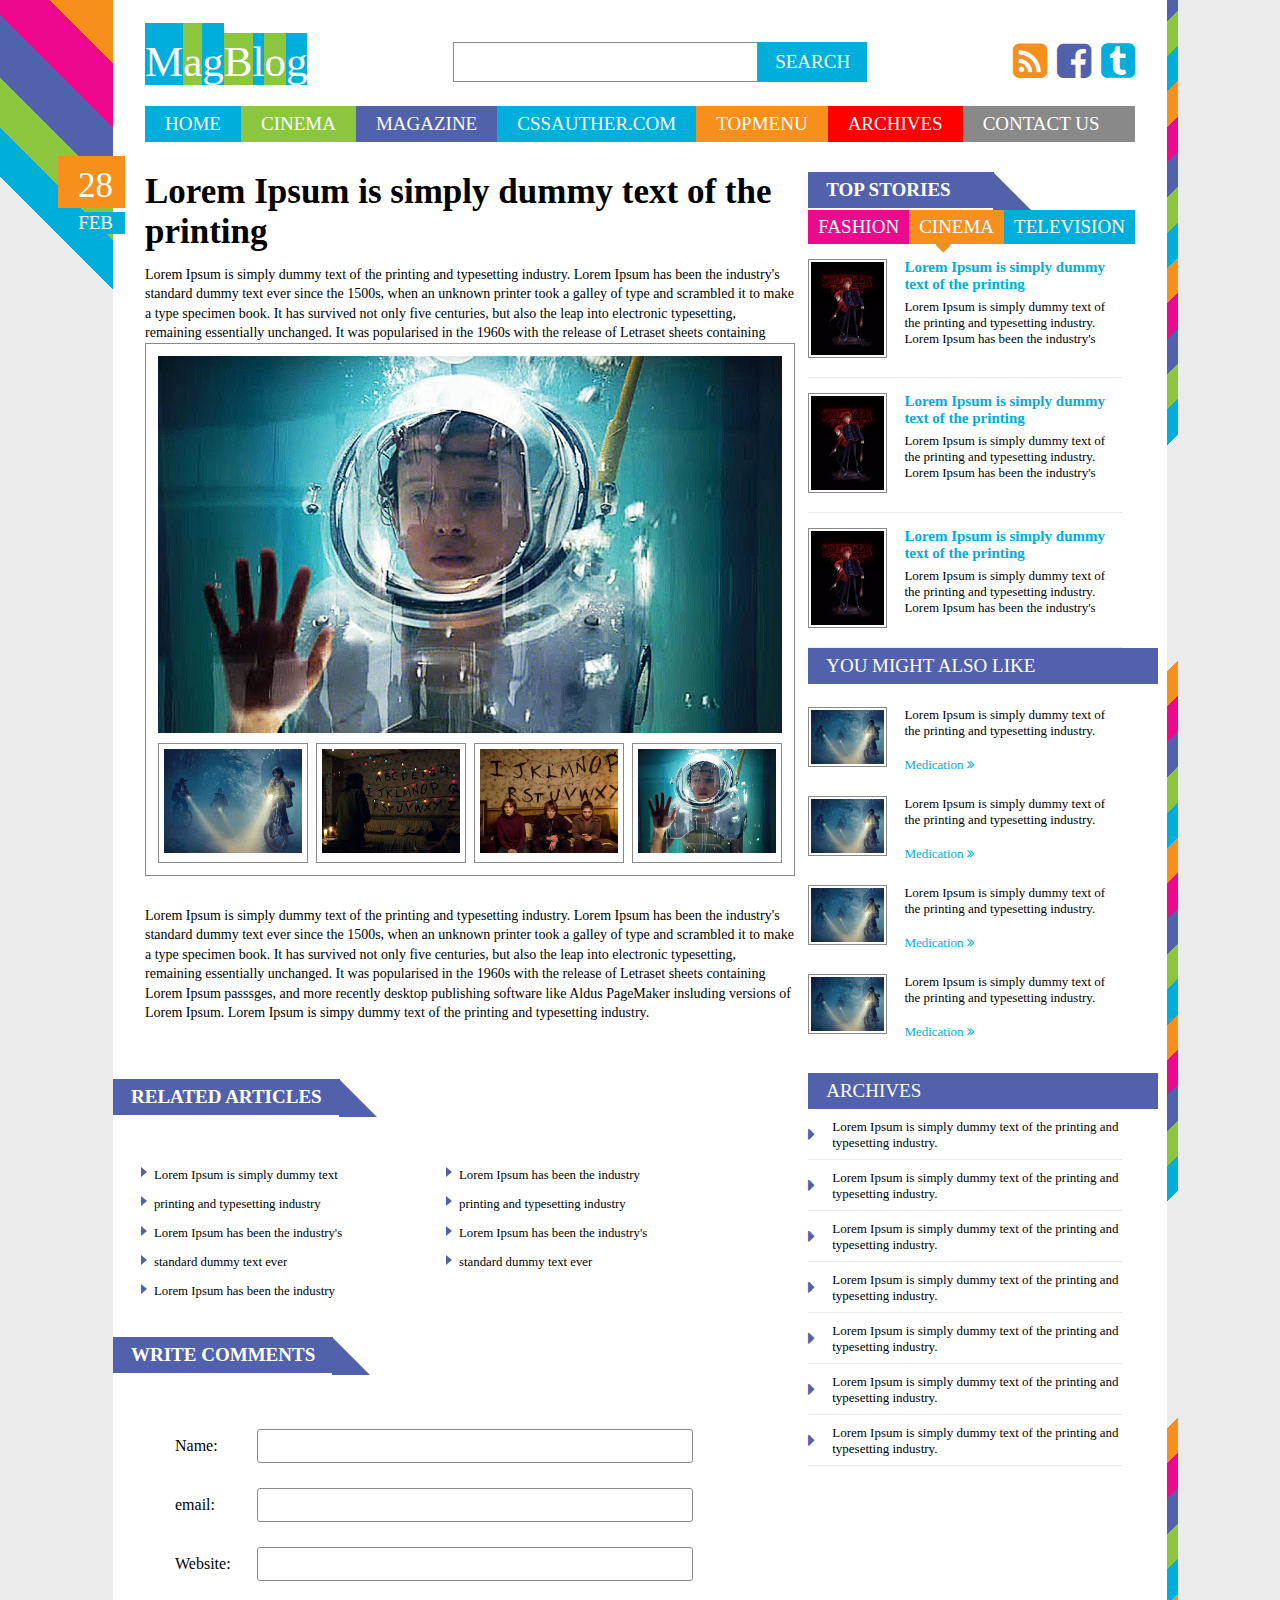
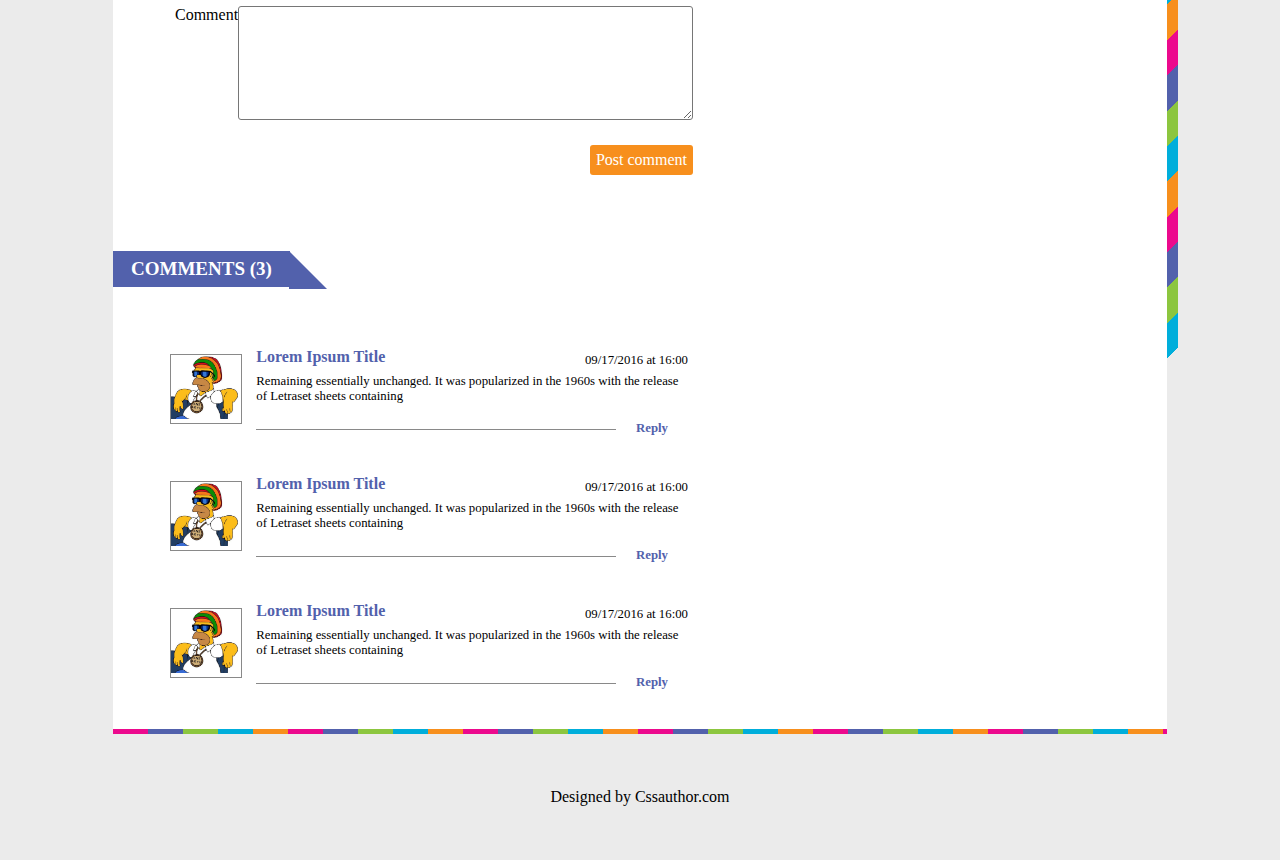
==== commit b25cab33: "release #4" ====
--- a/index_inner.html
+++ b/index_inner.html
@@ -18,56 +18,50 @@
             <header class="header">
                 <div class="header__bar">
                     <div class="bar">
-                        <div class="bar__logo">
-                            <div class="logo">
-                                <div class="logo__word">
-                                    <span class="logo__letter">M</span><!--            
-                            --><span class="logo__letter">a</span><!--            
-                            --><span class="logo__letter">g</span><!--                                                                   --></div><!--            
-                                    --><div class="logo__word logo__word_smaller"><!--                                                       --><span class="logo__letter">B</span><!--          
-                                        --><span class="logo__letter">l</span><!--            
-                                        --><span class="logo__letter">o</span><!--            
-                                        --><span class="logo__letter">g</span>
-                                </div>
-                            </div>
-                        </div>
-                        <div class="bar__from-search">
-                            <form class="form-search">
-                                <input class="form-search__input" type="text"><!--          
+                        <div class="logo">
+                            <div class="logo__word">
+                                <span class="logo__letter">M</span><!--            
+                        --><span class="logo__letter">a</span><!--            
+                        --><span class="logo__letter">g</span><!--                                                                   --></div><!--            
+                                --><div class="logo__word logo__word_smaller"><!--                                                       --><span class="logo__letter">B</span><!--          
+                                    --><span class="logo__letter">l</span><!--            
+                                    --><span class="logo__letter">o</span><!--            
+                                    --><span class="logo__letter">g</span>
+                            </div>
+                        </div>
+                        <form class="form-search">
+                            <input class="form-search__input" type="text"><!--          
                         --><button class="form-search__button">search</button>
-                            </form>
-                        </div>
-                        <div class="bar__social">
-                            <div class="social">
-                                <i class="social__item social__item_rss fa fa-rss-square" aria-hidden="true"></i><!--              
-                         --><i class="social__item social__item_facebook fa fa-facebook-square" aria-hidden="true"></i><!--            
-                         --><i class="social__item social__item_tumbler fa fa-tumblr-square" aria-hidden="true"></i>
-                            </div>
+                        </form>
+                        <div class="social">
+                            <i class="social__item social__item_rss fa fa-rss-square" aria-hidden="true"></i><!--              
+                     --><i class="social__item social__item_facebook fa fa-facebook-square" aria-hidden="true"></i><!--            
+                     --><i class="social__item social__item_tumbler fa fa-tumblr-square" aria-hidden="true"></i>
                         </div>
                     </div>
                 </div>
                 <div class="header__top-navigation">
                     <nav class="top-navigation">
                         <ul class="top-navigation__items">
-                            <li class="top-navigation__item top-navigation__item_blue">
+                            <li class="top-navigation__item top-navigation__item_home">
                                 <a class="top-navigation__link" href="#">Home</a>
                             </li>
-                            <li class="top-navigation__item top-navigation__item_green">
+                            <li class="top-navigation__item top-navigation__item_cinema">
                                 <a class="top-navigation__link" href="#">Cinema</a>
                             </li>
-                            <li class="top-navigation__item top-navigation__item_violet">
+                            <li class="top-navigation__item top-navigation__item_magazine">
                                 <a class="top-navigation__link" href="#">Magazine</a>
                             </li>
-                            <li class="top-navigation__item top-navigation__item_blue">
+                            <li class="top-navigation__item top-navigation__item_ccauthor">
                                 <a class="top-navigation__link" href="#">CSSauther.com</a>
                             </li>
-                            <li class="top-navigation__item top-navigation__item_orange">
+                            <li class="top-navigation__item top-navigation__item_topmenu">
                                 <a class="top-navigation__link" href="#">Topmenu</a>
                             </li>
-                            <li class="top-navigation__item top-navigation__item_red">
+                            <li class="top-navigation__item top-navigation__item_archive">
                                 <a class="top-navigation__link" href="#">Archives</a>
                             </li>
-                            <li class="top-navigation__item top-navigation__item_grey">
+                            <li class="top-navigation__item top-navigation__item_contacts">
                                 <a class="top-navigation__link" href="#">Contact us</a>
                             </li>
                         </ul>
@@ -77,12 +71,14 @@
         </div>
         <div class="page__body">
             <main class="page__content">
-                <section class="rubric">
+                <article class="rubric">
                     <h1 class="rubric__title">Lorem Ipsum is simply dummy text of the printing
-                        <span class="rubric__decoration-date">28</span>
-                        <span class="rubric__decoration-month">Feb</span>
                     </h1>
-                    <p class="rubric__content">Lorem Ipsum is simply dummy text of the printing and typesetting industry. Lorem Ipsum has been the industry's standard dummy text ever since the 1500s, when an unknown printer took a galley of type and scrambled it to make a type specimen book. It has survived not only five centuries, but also the leap into electronic typesetting, remaining essentially unchanged. It was popularised in the 1960s with the release of Letraset sheets containing </p>
+                    <div class="rubric__datetime">
+                        <time class="date" datetime="2016-03-28T00:00:00">28</time>
+                        <time class="month" datetime="2016-02-28T00:00:00">Feb</time>
+                    </div>
+                    <div class="html-content"><p>Lorem Ipsum is simply dummy text of the printing and typesetting industry. Lorem Ipsum has been the industry's standard dummy text ever since the 1500s, when an unknown printer took a galley of type and scrambled it to make a type specimen book. It has survived not only five centuries, but also the leap into electronic typesetting, remaining essentially unchanged. It was popularised in the 1960s with the release of Letraset sheets containing </p></div>
                     <div class="rubric__picture">
                         <figure class="picture">
                             <img class="img" src="img/main-1.jpg" alt="">
@@ -102,10 +98,12 @@
                             </figure>
                         </div>
                     </div>
-                    <p class="rubric__content">Lorem Ipsum is simply dummy text of the printing and typesetting industry. Lorem Ipsum has been the industry's standard dummy text ever since the 1500s, when an unknown printer took a galley of type and scrambled it to make a type specimen book. It has survived not only five centuries, but also the leap into electronic typesetting, remaining essentially unchanged. It was popularised in the 1960s with the release of Letraset sheets containing Lorem Ipsum passsges, and more recently desktop publishing software like Aldus PageMaker insluding versions of Lorem Ipsum. Lorem Ipsum is simpy dummy text of the printing and typesetting industry.</p>
-                </section>
-                <section class="articles">
-                    <div class="title">Related Articles</div>
+                    <div class="html-content"><p>Lorem Ipsum is simply dummy text of the printing and typesetting industry. Lorem Ipsum has been the industry's standard dummy text ever since the 1500s, when an unknown printer took a galley of type and scrambled it to make a type specimen book. It has survived not only five centuries, but also the leap into electronic typesetting, remaining essentially unchanged. It was popularised in the 1960s with the release of Letraset sheets containing Lorem Ipsum passsges, and more recently desktop publishing software like Aldus PageMaker insluding versions of Lorem Ipsum. Lorem Ipsum is simpy dummy text of the printing and typesetting industry.</p></div>
+                </article>
+                <article class="articles">
+                    <div class="article__title">
+                        <h2 class="title">Related Articles</h2>
+                    </div>
                     <ul class="articles__items">
                         <li class="articles__item">Lorem Ipsum is simply dummy text</li>
                         <li class="articles__item">printing and typesetting industry</li>
@@ -119,9 +117,11 @@
                         <li class="articles__item">Lorem Ipsum has been the industry's</li>
                         <li class="articles__item">standard dummy text ever</li>
                     </ul>
-                </section>
-                <section class="comments">
-                    <div class="title">Write Comment</div>
+                </article>
+                <article class="comments">
+                    <div class="article__title">
+                        <h2 class="title">Write Comments</h2>
+                    </div>
                     <div class="comments__form">
                         <form class="form">
                             <div class="form__row">
@@ -146,9 +146,11 @@
                             </div>
                         </form>
                     </div>
-                </section>
-                <section class="comments">
-                    <div class="title">Comments (3)</div>
+                </article>
+                <article class="comments">
+                    <div class="article__title">
+                        <h2 class="title">Comments (3)</h2>
+                    </div>
                     <div class="comments__block">
                         <div class="comments__avatar">
                             <div class="avatar">
@@ -197,12 +199,12 @@
                             </div>
                         </div>
                     </div>
-                </section>
+                </article>
             </main>
             <aside class="page__sidebar">
-                <div class="widget-category">
-                    <div class="widget-category__header widget-category__header_cut">Top stories
-                    </div>
+                <section class="widget-category">
+                    <h3 class="widget-category__header widget-category__header_cut">Top stories
+                    </h3>
                     <div class="widget-category__aside-navigation">
                         <nav class="aside-navigation">
                             <i class="aside-navigation__triangle fa fa-caret-down" aria-hidden="true"></i>
@@ -238,8 +240,8 @@
                             <p class="widget-category__content">Lorem Ipsum is simply dummy text of the printing and typesetting industry. Lorem Ipsum has been the industry's </p>
                         </div>
                     </div>
-                </div>
-                <div class="widget-category widget-category_noborder">
+                </section>
+                <section class="widget-category widget-category_noborder">
                     <div class="widget-category__header">You might also like</div>
                     <div class="widget-category__item">
                         <div class="widget-category__left">
@@ -277,8 +279,8 @@
                             <a class="widget-category__link" href="">Medication <i class="widget-category__icon fa fa-angle-double-right" aria-hidden="true"></i></a>
                         </div>
                     </div>
-                </div>
-                <div class="widget-category widget-category_triangle">
+                </section>
+                <section class="widget-category widget-category_triangle">
                     <div class="widget-category__header">Archives</div>
                     <div class="widget-category__item">
                         <i class="widget-category__triangle fa fa-caret-right" aria-hidden="true"></i>
@@ -308,8 +310,9 @@
                         <i class="widget-category__triangle fa fa-caret-right" aria-hidden="true"></i>
                         <p class="widget-category__content">Lorem Ipsum is simply dummy text of the printing and typesetting industry. </p>
                     </div>
-                </div>
+                </section>
             </aside>
+        <div class="body__footer"></div>
         </div>
     </div>
     <div class="page__footer">
--- a/styles/styles.css
+++ b/styles/styles.css
@@ -404,14 +404,16 @@
   /* 2 */
 }
 
+.top-navigation {
+  font-family: "Helvetica LT Condensed Bold";
+  font-size: 19px;
+  text-transform: uppercase;
+}
 .top-navigation__link {
-  font-family: "Helvetica LT Condensed Bold";
-  font-size: 1.1875rem;
-  text-transform: uppercase;
   text-decoration: none;
   color: #fff;
-  display: inline-block;
-  width: 100%;
+  display: block;
+  padding: 7px 20px;
 }
 .top-navigation__items {
   list-style: none;
@@ -421,37 +423,36 @@
   flex-flow: row nowrap;
 }
 .top-navigation__item {
-  padding: 7px 20px;
   flex: 1;
 }
-.top-navigation__item_blue {
+.top-navigation__item_ccauthor, .top-navigation__item_home {
   background: #00aedb;
 }
-.top-navigation__item_blue:hover {
+.top-navigation__item_ccauthor:hover, .top-navigation__item_home:hover {
   background: #0691b5;
 }
-.top-navigation__item_green {
+.top-navigation__item_cinema {
   background: #8cc63f;
 }
-.top-navigation__item_green:hover {
+.top-navigation__item_cinema:hover {
   background: #72a530;
 }
-.top-navigation__item_violet {
+.top-navigation__item_magazine {
   background: #5261ac;
 }
-.top-navigation__item_violet:hover {
+.top-navigation__item_magazine:hover {
   background: #3f4c8e;
 }
-.top-navigation__item_orange {
+.top-navigation__item_topmenu {
   background: #f78f1d;
 }
-.top-navigation__item_orange:hover {
+.top-navigation__item_topmenu:hover {
   background: #ea8313;
 }
-.top-navigation__item_red {
+.top-navigation__item_archive {
   background: #ff0000;
 }
-.top-navigation__item_red:hover {
+.top-navigation__item_archive:hover {
   background: #e80b0b;
 }
 .top-navigation__item_pink {
@@ -460,11 +461,11 @@
 .top-navigation__item_pink:hover {
   background: #c10a75;
 }
-.top-navigation__item_grey {
+.top-navigation__item_contacts {
   background: #898989;
   flex: 2;
 }
-.top-navigation__item_grey:hover {
+.top-navigation__item_contacts:hover {
   background: #898989;
 }
 
@@ -477,7 +478,7 @@
 
 .copy {
   font-family: "Helvetica LT Std";
-  font-size: 0.875rem;
+  font-size: 14px;
 }
 
 .page {
@@ -485,6 +486,9 @@
   font-family: "Helvetica LT Std";
   position: relative;
   z-index: 0;
+}
+.page__header {
+  margin: 0 0 0.8%;
 }
 .page__container {
   max-width: 1054px;
@@ -499,10 +503,10 @@
   position: absolute;
   content: '';
   width: 31.762295081967213%;
-  height: 471px;
-  background-image: repeating-linear-gradient(38deg, transparent 0px, transparent 270px, #00aedb 270px, #00aedb 315px, #8cc63f 315px, #8cc63f 360px, #5261ac 360px, #5261ac 405px, #ec098d 405px, #ec098d 450px, #f78f1d 450px, #f78f1d 495px);
+  height: 340px;
+  background-image: repeating-linear-gradient(225deg, #f78f1d 0, #f78f1d 45px, #ec098d 45px, #ec098d 90px, #5261ac 90px, #5261ac 135px, #8cc63f 135px, #8cc63f 170px, #00aedb 170px, #00aedb 205px, transparent 205px, transparent 550px);
   right: 100%;
-  top: -116px;
+  top: 0;
 }
 .page__container:after {
   position: absolute;
@@ -517,7 +521,7 @@
   display: flex;
   flex-flow: row nowrap;
   justify-content: space-between;
-  padding: 22px 0;
+  padding: 22px 0 0;
 }
 .page__content {
   width: 65.669829%;
@@ -532,17 +536,6 @@
   text-align: center;
   padding: 2.965159377316531% 0;
   position: relative;
-}
-.page__footer:before {
-  position: absolute;
-  content: '';
-  max-width: 1054px;
-  height: 5px;
-  right: 0px;
-  left: 0;
-  top: 0;
-  margin: 0 auto;
-  background-image: repeating-linear-gradient(90deg, #ec098d 0px, #ec098d 35px, #5261ac 35px, #5261ac 70px, #8cc63f 70px, #8cc63f 105px, #00aedb 105px, #00aedb 140px, #f78f1d 140px, #f78f1d 175px);
 }
 
 @media (max-width: 1095px) {
@@ -580,10 +573,13 @@
 .category__items {
   display: flex;
   flex-flow: row nowrap;
-  justify-content: space-between;
+  padding: 0;
 }
 .category__item {
   width: 32.72727272727273%;
+}
+.category__item + .category__item {
+  margin-left: 1%;
 }
 .category__img {
   height: 183px;
@@ -592,14 +588,14 @@
 
 .button {
   position: relative;
-  padding: 7px 0 7px 30px;
-  font-family: "Helvetica LT Condensed Bold";
-  font-size: 1.1875rem;
+  padding: 8px 30px 8px 10px;
+  font-family: "Helvetica LT Condensed Bold";
+  font-size: 19px;
   text-transform: uppercase;
   text-decoration: none;
   color: #fff;
-  display: inline-block;
-  width: 100%;
+  height: 40px;
+  display: block;
   box-sizing: border-box;
 }
 .button_blue {
@@ -636,7 +632,6 @@
   padding: 10px 18px;
 }
 .button__triangle {
-  position: absolute;
   color: #fff;
   font-size: 21px;
   top: calc(50% - 10px);
@@ -649,6 +644,7 @@
 }
 .form-search__input {
   width: 333px;
+  font-family: "Helvetica LT Condensed Bold";
   border: 1px solid #898989;
 }
 .form-search__button {
@@ -656,51 +652,31 @@
   color: #fff;
   border: 0;
   text-transform: uppercase;
-  font-size: 1.1875rem;
-  font-family: "Helvetica LT Condensed Bold";
-  padding: 0 18px;
-  min-width: 100px;
+  font-size: 19px;
+  font-family: "Helvetica LT Condensed Bold";
+  padding: 0 4.13393964448119%;
 }
 .form-search__button:hover {
   background: #0691b5;
 }
 
+.rubric {
+  margin-bottom: 20px;
+}
 .rubric__title {
   margin: 0;
-  font-size: 2.1875rem;
+  font-size: 35px;
   color: #000;
   font-weight: 600;
   position: relative;
 }
-.rubric__decoration-date {
-  display: inline-block;
-  position: absolute;
-  left: -80px;
-  top: 0;
-  background: #f78f1d;
-  text-align: center;
-  color: #fff;
-  font-size: 2.1875rem;
-  font-family: "Helvetica LT Condensed Bold";
-  padding: 10px 12px 2px 20px;
-}
-.rubric__decoration-month {
-  display: inline-block;
-  position: absolute;
-  left: -66px;
-  top: 56px;
-  background: #00aedb;
-  text-align: center;
-  color: #fff;
-  font-size: 1.1875rem;
-  font-family: "Helvetica LT Condensed Bold";
-  text-transform: uppercase;
-  padding: 0 12px;
+.rubric__datetime {
+  position: relative;
 }
 .rubric__content {
-  font-size: 0.875rem;
+  font-size: 14px;
   margin: 2% 0 0;
-  line-height: 1.4rem;
+  line-height: 1.4;
 }
 .rubric__content:last-child {
   margin: 30px 0 0;
@@ -708,9 +684,22 @@
 .rubric__picture {
   padding: 1.845784689216003%;
   border: 1px solid #898989;
+  margin: 0 0 20px;
 }
 .rubric__footer {
-  margin: 20px 0;
+  display: flex;
+  justify-content: space-between;
+}
+.rubric__category, .rubric__comment, .rubric__read-more {
+  color: #898989;
+  font-size: 0.9375rem;
+}
+.rubric__icon {
+  color: #f78f1d;
+  padding: 0 10px;
+}
+.rubric + .rubric {
+  margin-top: 40px;
 }
 
 .widget-category_noborder .widget-category__item {
@@ -732,13 +721,16 @@
   color: #fff;
   border: 0;
   text-transform: uppercase;
-  font-size: 1.1875rem;
+  font-size: 19px;
   font-family: "Helvetica LT Condensed Bold";
   padding: 2.2312179262423104% 5.737417524623083%;
+  display: inline-block;
+  width: 100%;
 }
 .widget-category__header_cut {
   position: relative;
   max-width: 150px;
+  margin: 0;
 }
 .widget-category__header_cut:before {
   content: '';
@@ -746,22 +738,22 @@
   width: 0px;
   height: 0px;
   display: inline-block;
-  border-left: 40px solid transparent;
-  border-right: 40px solid transparent;
-  border-top: 40px solid #fff;
+  border-left: 38px solid #5261ac;
+  border-right: 38px solid transparent;
+  border-top: 38px solid transparent;
   top: 0;
-  right: -42px;
+  right: -75px;
 }
 .widget-category__aside-navigation {
   margin: 2px 0 0;
 }
 .widget-category__title {
   color: #00aedb;
-  font-size: 0.9375rem;
+  font-size: 15px;
   margin: 0 0 0.4em;
 }
 .widget-category__content {
-  font-size: 0.8125rem;
+  font-size: 13px;
   margin: 0;
 }
 .widget-category__link {
@@ -836,9 +828,6 @@
   background: #0691b5;
 }
 
-.header {
-  margin: 0 0 0.8%;
-}
 .header__bar {
   margin: 0 0 2%;
 }
@@ -865,21 +854,8 @@
   margin: 0;
 }
 
-.footer {
-  display: flex;
-  justify-content: space-between;
-}
-.footer__item {
-  color: #898989;
-  font-size: 0.9375rem;
-}
-.footer__icon {
-  color: #f78f1d;
-  padding: 0 10px;
-}
-
 .social {
-  font-size: 2.5rem;
+  font-size: 40px;
 }
 .social__item_rss {
   color: #f78f1d;
@@ -895,19 +871,19 @@
 }
 
 .logo {
-  font-size: 2.6875rem;
-  font-family: "Helvetica LT Condensed Bold";
-  color: #fff;
+  font-size: 43px;
+  font-family: "Helvetica LT Condensed Bold";
+  color: #fff;
+}
+.logo__letter {
+  padding: 15px 0px 0px;
+  background: #00aedb;
+}
+.logo__letter:nth-child(even) {
+  background: #8cc63f;
 }
 .logo__word {
   display: inline-block;
-}
-.logo__word .logo__letter {
-  padding: 15px 0px 0px;
-  background: #00aedb;
-}
-.logo__word .logo__letter:nth-child(even) {
-  background: #8cc63f;
 }
 .logo__word_smaller .logo__letter {
   padding-top: 5px;
@@ -972,18 +948,19 @@
   font-family: "Helvetica LT Condensed Bold";
   padding: 7px 18px;
   left: -32px;
+  display: inline-block;
 }
 .title:before {
   content: '';
   position: absolute;
   width: 0px;
   height: 0px;
-  display: inline-block;
-  border-left: 40px solid transparent;
-  border-right: 40px solid transparent;
-  border-top: 40px solid #fff;
+  display: block;
+  border-left: 38px solid #5261ac;
+  border-right: 38px solid transparent;
+  border-top: 38px solid transparent;
   top: 0;
-  right: -38px;
+  right: -75px;
 }
 
 .comments {
@@ -1045,13 +1022,14 @@
   margin-top: 25px;
 }
 .form__row:nth-of-type(4) .form__label:last-of-type {
-  vertical-align: top;
+  align-self: flex-start;
 }
 .form__row:last-of-type {
   justify-content: flex-end;
 }
 .form__label {
   flex: 1;
+  align-self: center;
 }
 .form__input {
   width: 430px;
@@ -1069,6 +1047,7 @@
   color: #fff;
   background: #f78f1d;
   border-radius: 3px;
+  cursor: pointer;
 }
 .form__button:hover {
   background: #ea8313;
@@ -1088,3 +1067,58 @@
 .clearfix:after {
   clear: both;
 }
+
+.body__footer:after {
+  position: absolute;
+  content: '';
+  max-width: 1054px;
+  height: 5px;
+  right: 0px;
+  left: 0;
+  bottom: 0;
+  margin: 0 auto;
+  background-image: repeating-linear-gradient(90deg, #ec098d 0px, #ec098d 35px, #5261ac 35px, #5261ac 70px, #8cc63f 70px, #8cc63f 105px, #00aedb 105px, #00aedb 140px, #f78f1d 140px, #f78f1d 175px);
+}
+
+.html-content {
+  font-size: 14px;
+  margin: 2% 0 0;
+  line-height: 1.4;
+}
+.html-content p {
+  margin: 0;
+}
+.html-content:last-child {
+  margin: 30px 0 0;
+}
+
+.date {
+  display: inline-block;
+  position: absolute;
+  right: calc(100% + 20px);
+  top: -96px;
+  background: #f78f1d;
+  text-align: center;
+  color: #fff;
+  font-size: 35px;
+  font-family: "Helvetica LT Condensed Bold";
+  padding: 10px 12px 2px 20px;
+}
+
+.month {
+  display: inline-block;
+  position: absolute;
+  right: calc(100% + 20px);
+  top: -40px;
+  background: #00aedb;
+  text-align: center;
+  color: #fff;
+  font-size: 19px;
+  font-family: "Helvetica LT Condensed Bold";
+  text-transform: uppercase;
+  padding: 0 12px;
+}
+
+.text-icon__icon {
+  padding: 0 10px;
+}
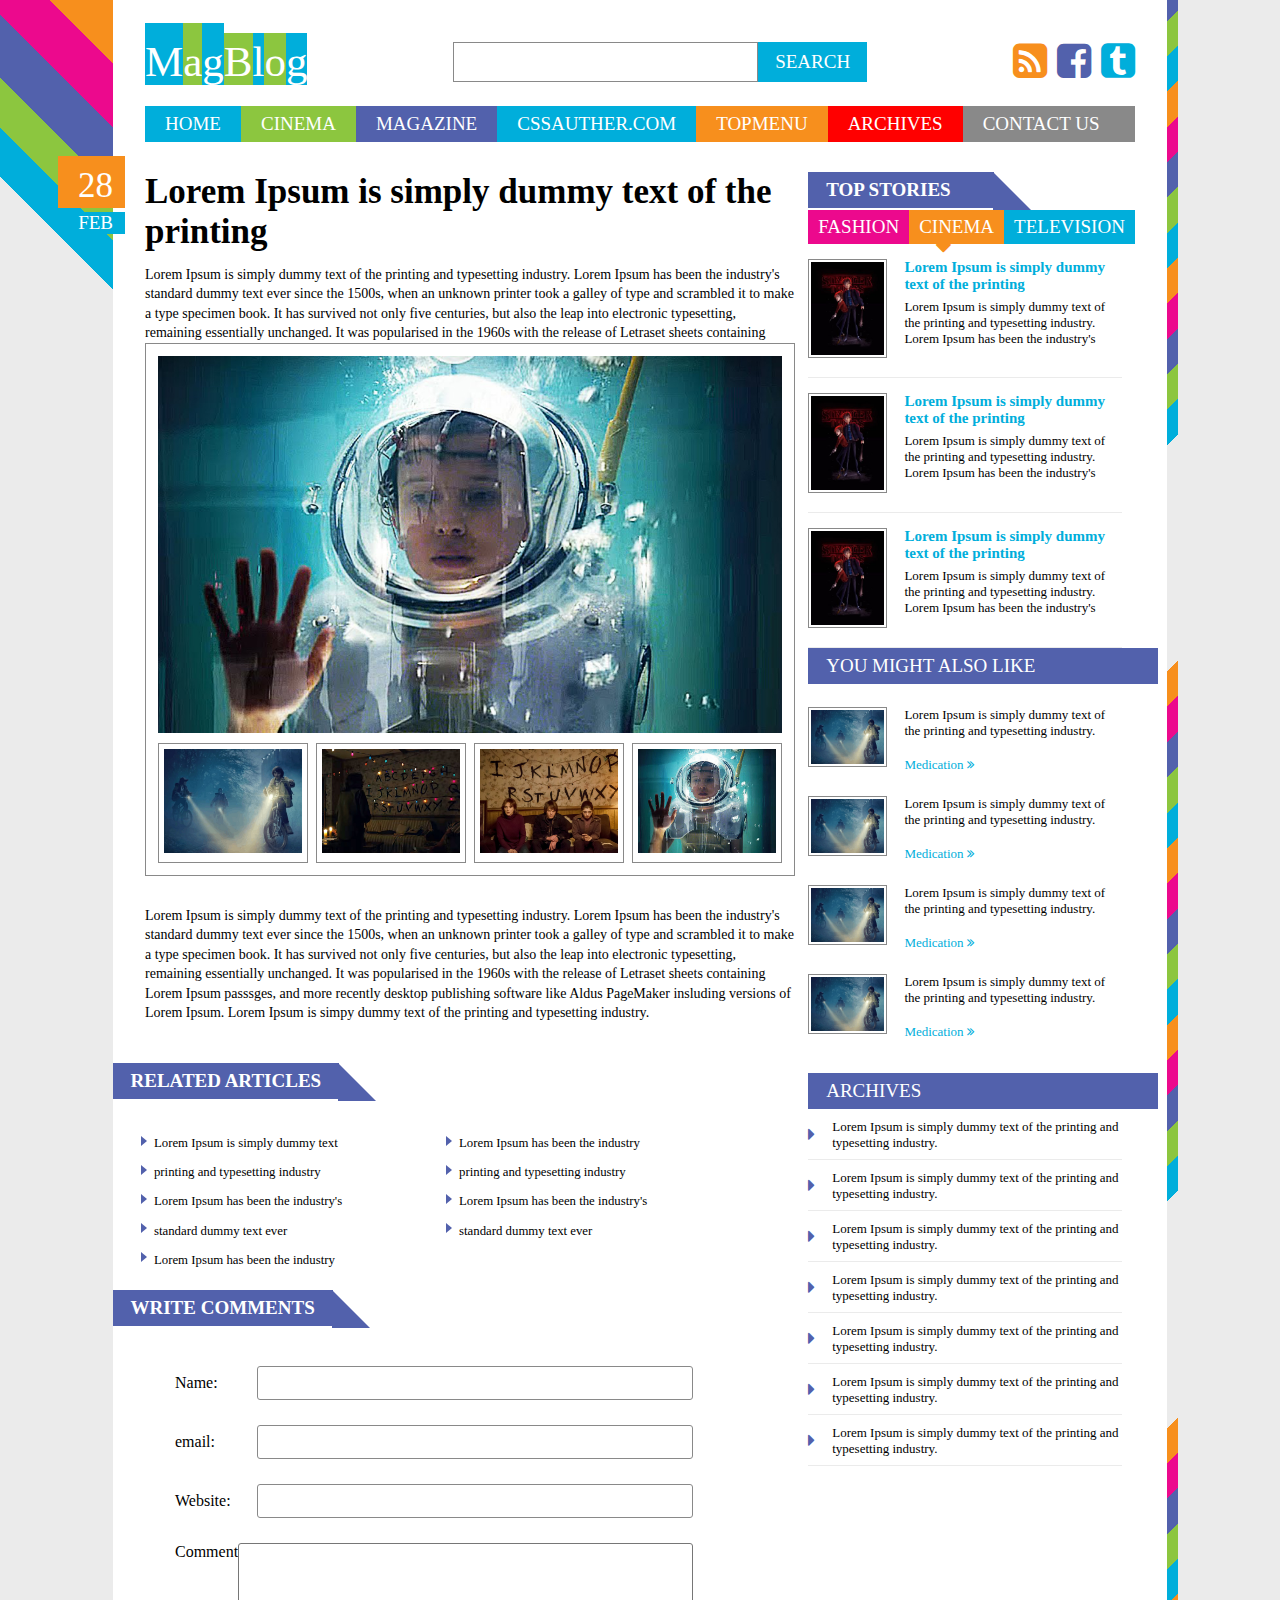
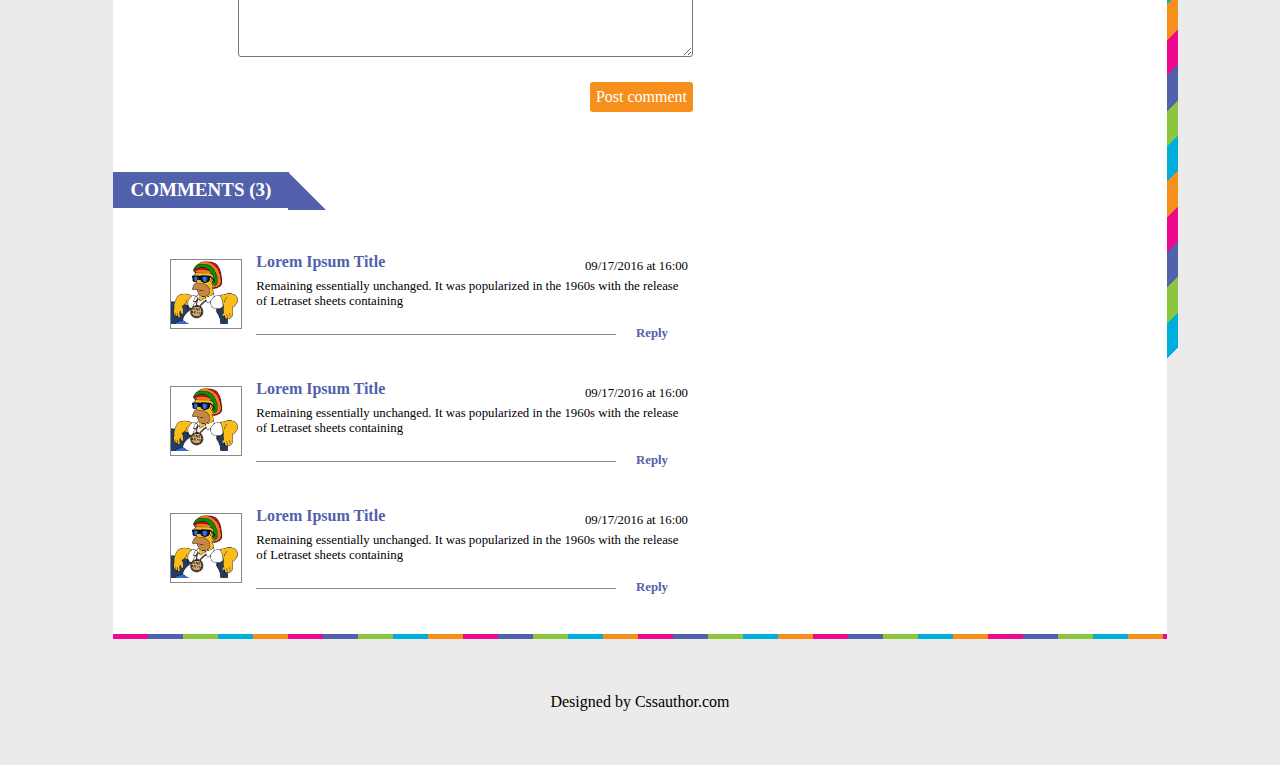
==== commit c7a15960: "release #5" ====
--- a/index_inner.html
+++ b/index_inner.html
@@ -17,27 +17,25 @@
         <div class="page__header">
             <header class="header">
                 <div class="header__bar">
-                    <div class="bar">
-                        <div class="logo">
-                            <div class="logo__word">
-                                <span class="logo__letter">M</span><!--            
-                        --><span class="logo__letter">a</span><!--            
-                        --><span class="logo__letter">g</span><!--                                                                   --></div><!--            
-                                --><div class="logo__word logo__word_smaller"><!--                                                       --><span class="logo__letter">B</span><!--          
-                                    --><span class="logo__letter">l</span><!--            
-                                    --><span class="logo__letter">o</span><!--            
-                                    --><span class="logo__letter">g</span>
-                            </div>
-                        </div>
-                        <form class="form-search">
-                            <input class="form-search__input" type="text"><!--          
-                        --><button class="form-search__button">search</button>
-                        </form>
-                        <div class="social">
-                            <i class="social__item social__item_rss fa fa-rss-square" aria-hidden="true"></i><!--              
-                     --><i class="social__item social__item_facebook fa fa-facebook-square" aria-hidden="true"></i><!--            
-                     --><i class="social__item social__item_tumbler fa fa-tumblr-square" aria-hidden="true"></i>
-                        </div>
+                    <div class="logo">
+                        <div class="logo__word">
+                            <span class="logo__letter">M</span><!--            
+                    --><span class="logo__letter">a</span><!--            
+                    --><span class="logo__letter">g</span><!--                                                                   --></div><!--            
+                            --><div class="logo__word logo__word_smaller"><!--                                                       --><span class="logo__letter">B</span><!--          
+                                --><span class="logo__letter">l</span><!--            
+                                --><span class="logo__letter">o</span><!--            
+                                --><span class="logo__letter">g</span>
+                        </div>
+                    </div>
+                    <form class="form-search">
+                        <input class="form-search__input" type="text"><!--          
+                    --><button class="form-search__button">search</button>
+                    </form>
+                    <div class="social">
+                        <i class="social__item social__item_rss fa fa-rss-square" aria-hidden="true"></i><!--              
+                 --><i class="social__item social__item_facebook fa fa-facebook-square" aria-hidden="true"></i><!--            
+                 --><i class="social__item social__item_tumbler fa fa-tumblr-square" aria-hidden="true"></i>
                     </div>
                 </div>
                 <div class="header__top-navigation">
@@ -78,22 +76,23 @@
                         <time class="date" datetime="2016-03-28T00:00:00">28</time>
                         <time class="month" datetime="2016-02-28T00:00:00">Feb</time>
                     </div>
-                    <div class="html-content"><p>Lorem Ipsum is simply dummy text of the printing and typesetting industry. Lorem Ipsum has been the industry's standard dummy text ever since the 1500s, when an unknown printer took a galley of type and scrambled it to make a type specimen book. It has survived not only five centuries, but also the leap into electronic typesetting, remaining essentially unchanged. It was popularised in the 1960s with the release of Letraset sheets containing </p></div>
-                    <div class="rubric__picture">
-                        <figure class="picture">
-                            <img class="img" src="img/main-1.jpg" alt="">
+                    <div class="html-content"><p>Lorem Ipsum is simply dummy text of the printing and typesetting industry. Lorem Ipsum has been the industry's standard dummy text ever since the 1500s, when an unknown printer took a galley of type and scrambled it to make a type specimen book. It has survived not only five centuries, but also the leap into electronic typesetting, remaining essentially unchanged. It was popularised in the 1960s with the release of Letraset sheets containing </p>
+                    </div>
+                    <div class="preview">
+                        <figure class="preview__picture-big">
+                            <img class="img" src="img/main-1.jpg" alt="" width="624" height="468">
                         </figure>
-                        <div class="picture__pic-thumbnail-wrapper">
-                            <figure class="picture__pic-thumbnail">
+                        <div class="preview__pic-thumbnail-wrapper">
+                            <figure class="preview__pic-thumbnail">
                                 <img class="img" src="img/main-2.jpg" alt="">
                             </figure>
-                            <figure class="picture__pic-thumbnail">
+                            <figure class="preview__pic-thumbnail">
                                 <img class="img" src="img/main-3.jpg" alt="">
                             </figure>
-                            <figure class="picture__pic-thumbnail">
+                            <figure class="preview__pic-thumbnail">
                                 <img class="img" src="img/main-4.jpg" alt="">
                             </figure>
-                            <figure class="picture__pic-thumbnail">
+                            <figure class="preview__pic-thumbnail">
                                 <img class="img" src="img/main-1.jpg" alt="">
                             </figure>
                         </div>
@@ -312,7 +311,7 @@
                     </div>
                 </section>
             </aside>
-        <div class="body__footer"></div>
+        <div class="page__body-footer"></div>
         </div>
     </div>
     <div class="page__footer">
--- a/styles/styles.css
+++ b/styles/styles.css
@@ -529,6 +529,17 @@
 .page__sidebar {
   width: 31.690702%;
 }
+.page__body-footer:after {
+  position: absolute;
+  content: '';
+  max-width: 1054px;
+  height: 5px;
+  right: 0px;
+  left: 0;
+  bottom: 0;
+  margin: 0 auto;
+  background-image: repeating-linear-gradient(90deg, #ec098d 0px, #ec098d 35px, #5261ac 35px, #5261ac 70px, #8cc63f 70px, #8cc63f 105px, #00aedb 105px, #00aedb 140px, #f78f1d 140px, #f78f1d 175px);
+}
 .page__pagination {
   margin: 10px 0;
 }
@@ -546,7 +557,7 @@
 }
 .category__title {
   font-family: "Helvetica LT Condensed Bold";
-  font-size: 1.1875rem;
+  font-size: 19px;
   text-transform: uppercase;
   color: #00aedb;
   margin: 0 0 0.5rem;
@@ -574,6 +585,7 @@
   display: flex;
   flex-flow: row nowrap;
   padding: 0;
+  margin: 0;
 }
 .category__item {
   width: 32.72727272727273%;
@@ -598,22 +610,22 @@
   display: block;
   box-sizing: border-box;
 }
-.button_blue {
+.button_theme-1 {
   background: #00aedb;
 }
-.button_blue:hover {
+.button_theme-1:hover {
   background: #0691b5;
 }
-.button_orange {
+.button_theme-2 {
   background: #f78f1d;
 }
-.button_orange:hover {
+.button_theme-2:hover {
   background: #ea8313;
 }
-.button_pink {
+.button_theme-3 {
   background: #ec098d;
 }
-.button_pink:hover {
+.button_theme-3:hover {
   background: #c10a75;
 }
 .button_violet {
@@ -830,23 +842,32 @@
 
 .header__bar {
   margin: 0 0 2%;
+  display: flex;
+  flex-flow: row nowrap;
+  justify-content: space-between;
+  align-items: center;
 }
 
 .img {
   max-width: 100%;
 }
 
-.picture {
+.preview {
+  padding: 1.845784689216003%;
+  border: 1px solid #898989;
+  margin: 0 0 20px;
+}
+.preview__picture-big {
   height: 377px;
   overflow: hidden;
   margin: 0 0 1.6021532940271728%;
 }
-.picture__pic-thumbnail-wrapper {
+.preview__pic-thumbnail-wrapper {
   display: flex;
   flex-flow: row nowrap;
   justify-content: space-between;
 }
-.picture__pic-thumbnail {
+.preview__pic-thumbnail {
   width: 24.03229941040759%;
   padding: 0.8010766470135864%;
   border: 1px solid #898989;
@@ -944,11 +965,12 @@
   color: #fff;
   border: 0;
   text-transform: uppercase;
-  font-size: 1.1875rem;
+  font-size: 19px;
   font-family: "Helvetica LT Condensed Bold";
   padding: 7px 18px;
-  left: -32px;
+  right: calc(100% - 95%);
   display: inline-block;
+  margin: 0;
 }
 .title:before {
   content: '';
@@ -1068,18 +1090,6 @@
   clear: both;
 }
 
-.body__footer:after {
-  position: absolute;
-  content: '';
-  max-width: 1054px;
-  height: 5px;
-  right: 0px;
-  left: 0;
-  bottom: 0;
-  margin: 0 auto;
-  background-image: repeating-linear-gradient(90deg, #ec098d 0px, #ec098d 35px, #5261ac 35px, #5261ac 70px, #8cc63f 70px, #8cc63f 105px, #00aedb 105px, #00aedb 140px, #f78f1d 140px, #f78f1d 175px);
-}
-
 .html-content {
   font-size: 14px;
   margin: 2% 0 0;
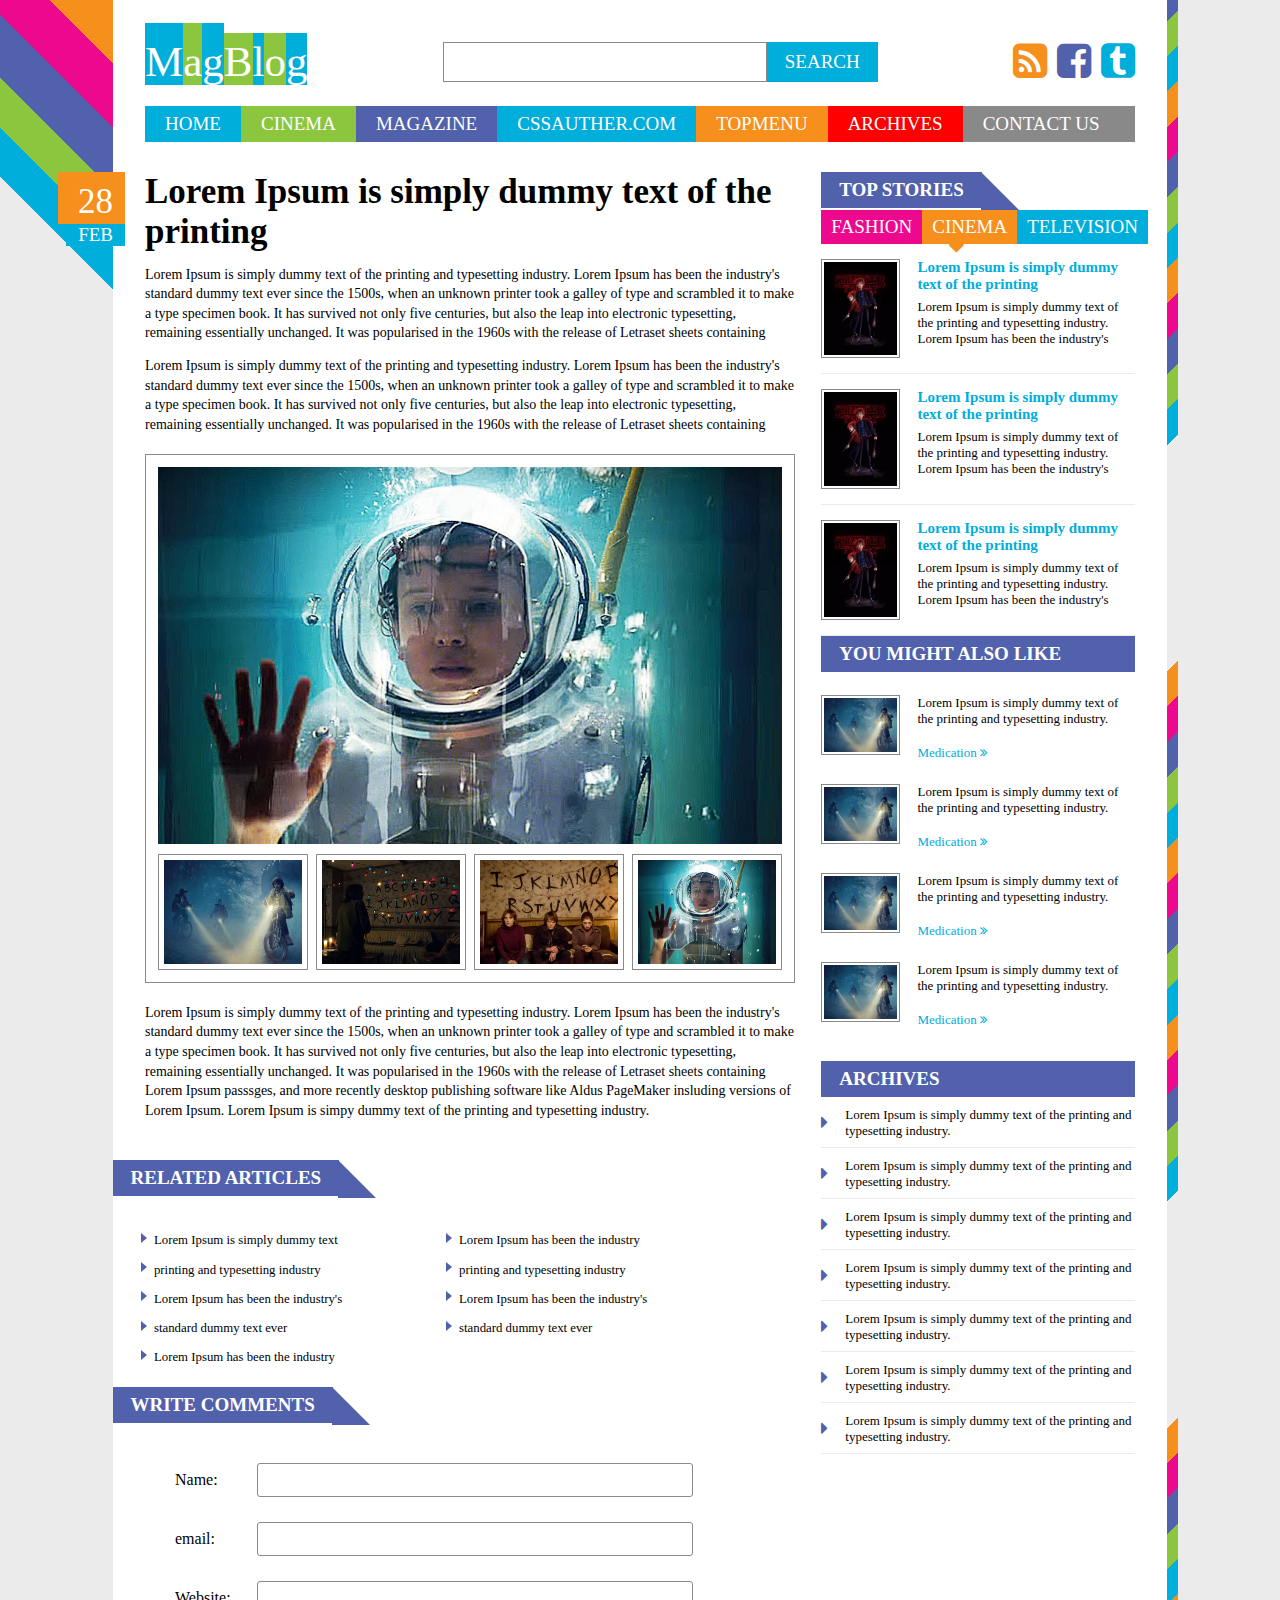
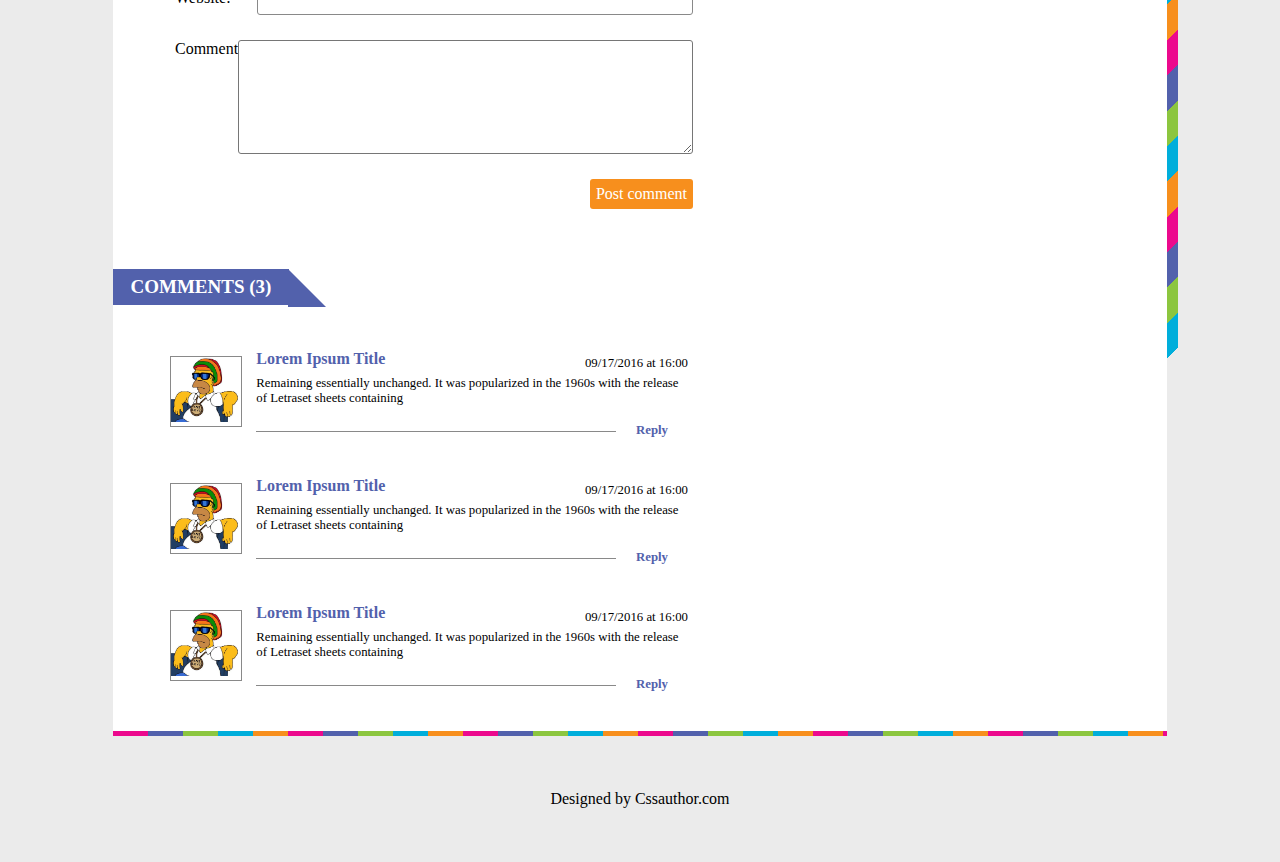
==== commit c0a845ba: "release #6" ====
--- a/index_inner.html
+++ b/index_inner.html
@@ -73,35 +73,38 @@
                     <h1 class="rubric__title">Lorem Ipsum is simply dummy text of the printing
                     </h1>
                     <div class="rubric__datetime">
-                        <time class="date" datetime="2016-03-28T00:00:00">28</time>
-                        <time class="month" datetime="2016-02-28T00:00:00">Feb</time>
-                    </div>
-                    <div class="html-content"><p>Lorem Ipsum is simply dummy text of the printing and typesetting industry. Lorem Ipsum has been the industry's standard dummy text ever since the 1500s, when an unknown printer took a galley of type and scrambled it to make a type specimen book. It has survived not only five centuries, but also the leap into electronic typesetting, remaining essentially unchanged. It was popularised in the 1960s with the release of Letraset sheets containing </p>
-                    </div>
-                    <div class="preview">
-                        <figure class="preview__picture-big">
-                            <img class="img" src="img/main-1.jpg" alt="" width="624" height="468">
-                        </figure>
-                        <div class="preview__pic-thumbnail-wrapper">
-                            <figure class="preview__pic-thumbnail">
-                                <img class="img" src="img/main-2.jpg" alt="">
+                        <time class="rubric__date" datetime="2016-02-28T00:00:00">28</time>
+                        <time class="rubric__month" datetime="2016-02-28T00:00:00">Feb</time>
+                    </div>
+                    <div class="rubric__content html-content"><p>Lorem Ipsum is simply dummy text of the printing and typesetting industry. Lorem Ipsum has been the industry's standard dummy text ever since the 1500s, when an unknown printer took a galley of type and scrambled it to make a type specimen book. It has survived not only five centuries, but also the leap into electronic typesetting, remaining essentially unchanged. It was popularised in the 1960s with the release of Letraset sheets containing </p>
+                    <div class="rubric__content html-content"><p>Lorem Ipsum is simply dummy text of the printing and typesetting industry. Lorem Ipsum has been the industry's standard dummy text ever since the 1500s, when an unknown printer took a galley of type and scrambled it to make a type specimen book. It has survived not only five centuries, but also the leap into electronic typesetting, remaining essentially unchanged. It was popularised in the 1960s with the release of Letraset sheets containing </p>
+                    </div>
+                    <div class="rubric__preview">
+                        <div class="preview">
+                            <figure class="preview__picture-main">
+                                <img class="img" src="img/main-1.jpg" alt="" width="624" height="468">
                             </figure>
-                            <figure class="preview__pic-thumbnail">
-                                <img class="img" src="img/main-3.jpg" alt="">
-                            </figure>
-                            <figure class="preview__pic-thumbnail">
-                                <img class="img" src="img/main-4.jpg" alt="">
-                            </figure>
-                            <figure class="preview__pic-thumbnail">
-                                <img class="img" src="img/main-1.jpg" alt="">
-                            </figure>
-                        </div>
-                    </div>
-                    <div class="html-content"><p>Lorem Ipsum is simply dummy text of the printing and typesetting industry. Lorem Ipsum has been the industry's standard dummy text ever since the 1500s, when an unknown printer took a galley of type and scrambled it to make a type specimen book. It has survived not only five centuries, but also the leap into electronic typesetting, remaining essentially unchanged. It was popularised in the 1960s with the release of Letraset sheets containing Lorem Ipsum passsges, and more recently desktop publishing software like Aldus PageMaker insluding versions of Lorem Ipsum. Lorem Ipsum is simpy dummy text of the printing and typesetting industry.</p></div>
+                            <div class="preview__thumbnails">
+                                <figure class="preview__thumbnail">
+                                    <img class="img" src="img/main-2.jpg" alt="">
+                                </figure>
+                                <figure class="preview__thumbnail">
+                                    <img class="img" src="img/main-3.jpg" alt="">
+                                </figure>
+                                <figure class="preview__thumbnail">
+                                    <img class="img" src="img/main-4.jpg" alt="">
+                                </figure>
+                                <figure class="preview__thumbnail">
+                                    <img class="img" src="img/main-1.jpg" alt="">
+                                </figure>
+                            </div>
+                        </div>
+                    </div>
+                    <div class="rubric__content html-content"><p>Lorem Ipsum is simply dummy text of the printing and typesetting industry. Lorem Ipsum has been the industry's standard dummy text ever since the 1500s, when an unknown printer took a galley of type and scrambled it to make a type specimen book. It has survived not only five centuries, but also the leap into electronic typesetting, remaining essentially unchanged. It was popularised in the 1960s with the release of Letraset sheets containing Lorem Ipsum passsges, and more recently desktop publishing software like Aldus PageMaker insluding versions of Lorem Ipsum. Lorem Ipsum is simpy dummy text of the printing and typesetting industry.</p></div>
                 </article>
                 <article class="articles">
                     <div class="article__title">
-                        <h2 class="title">Related Articles</h2>
+                        <h2 class="title title_cut">Related Articles</h2>
                     </div>
                     <ul class="articles__items">
                         <li class="articles__item">Lorem Ipsum is simply dummy text</li>
@@ -119,7 +122,7 @@
                 </article>
                 <article class="comments">
                     <div class="article__title">
-                        <h2 class="title">Write Comments</h2>
+                        <h2 class="title  title_cut">Write Comments</h2>
                     </div>
                     <div class="comments__form">
                         <form class="form">
@@ -148,7 +151,7 @@
                 </article>
                 <article class="comments">
                     <div class="article__title">
-                        <h2 class="title">Comments (3)</h2>
+                        <h2 class="title  title_cut">Comments (3)</h2>
                     </div>
                     <div class="comments__block">
                         <div class="comments__avatar">
@@ -212,102 +215,130 @@
                             <a class="aside-navigation__link aside-navigation__link_blue" href="">Television</a>
                         </nav>
                     </div>
-                    <div class="widget-category__item">
-                        <div class="widget-category__left">
-                            <img src="img/aside-img.jpg" alt="" class="widget-category__img">
-                        </div>
-                        <div class="widget-category__right">
-                            <h3 class="widget-category__title">Lorem Ipsum is simply dummy text of the printing </h3>
-                            <p class="widget-category__content">Lorem Ipsum is simply dummy text of the printing and typesetting industry. Lorem Ipsum has been the industry's </p>
-                        </div>
-                    </div>
-                    <div class="widget-category__item">
-                        <div class="widget-category__left">
-                            <img src="img/aside-img.jpg" alt="" class="widget-category__img">
-                        </div>
-                        <div class="widget-category__right">
-                            <h3 class="widget-category__title">Lorem Ipsum is simply dummy text of the printing </h3>
-                            <p class="widget-category__content">Lorem Ipsum is simply dummy text of the printing and typesetting industry. Lorem Ipsum has been the industry's </p>
-                        </div>
-                    </div>
-                    <div class="widget-category__item">
-                        <div class="widget-category__left">
-                            <img src="img/aside-img.jpg" alt="" class="widget-category__img">
-                        </div>
-                        <div class="widget-category__right">
-                            <h3 class="widget-category__title">Lorem Ipsum is simply dummy text of the printing </h3>
-                            <p class="widget-category__content">Lorem Ipsum is simply dummy text of the printing and typesetting industry. Lorem Ipsum has been the industry's </p>
+                    <div class="widget-category__overview">
+                        <div class="overview">
+                            <div class="overview__preview">
+                                <img src="img/aside-img.jpg" alt="" class="widget-category__img">
+                            </div>
+                            <div class="overview__copy">
+                                <h3 class="widget-category__title">Lorem Ipsum is simply dummy text of the printing </h3>
+                                <p class="overview__bullet-content">Lorem Ipsum is simply dummy text of the printing and typesetting industry. Lorem Ipsum has been the industry's </p>
+                            </div>
+                        </div>
+                    </div>
+                    <div class="widget-category__overview">
+                        <div class="overview">
+                            <div class="overview__preview">
+                                <img src="img/aside-img.jpg" alt="" class="widget-category__img">
+                            </div>
+                            <div class="overview__copy">
+                                <h3 class="widget-category__title">Lorem Ipsum is simply dummy text of the printing </h3>
+                                <p class="overview__bullet-content">Lorem Ipsum is simply dummy text of the printing and typesetting industry. Lorem Ipsum has been the industry's </p>
+                            </div>
+                        </div>
+                    </div>
+                    <div class="widget-category__overview">
+                        <div class="overview">
+                            <div class="overview__preview">
+                                <img src="img/aside-img.jpg" alt="" class="widget-category__img">
+                            </div>
+                            <div class="overview__copy">
+                                <h3 class="widget-category__title">Lorem Ipsum is simply dummy text of the printing </h3>
+                                <p class="overview__bullet-content">Lorem Ipsum is simply dummy text of the printing and typesetting industry. Lorem Ipsum has been the industry's </p>
+                            </div>
                         </div>
                     </div>
                 </section>
-                <section class="widget-category widget-category_noborder">
-                    <div class="widget-category__header">You might also like</div>
-                    <div class="widget-category__item">
-                        <div class="widget-category__left">
-                            <img src="img/main-2.jpg" alt="" class="widget-category__img">
-                        </div>
-                        <div class="widget-category__right">
-                            <p class="widget-category__content">Lorem Ipsum is simply dummy text of the printing and typesetting industry. </p>
-                            <a class="widget-category__link" href="">Medication <i class="widget-category__icon fa fa-angle-double-right" aria-hidden="true"></i></a>
-                        </div>
-                    </div>
-                    <div class="widget-category__item">
-                        <div class="widget-category__left">
-                            <img src="img/main-2.jpg" alt="" class="widget-category__img">
-                        </div>
-                        <div class="widget-category__right">
-                            <p class="widget-category__content">Lorem Ipsum is simply dummy text of the printing and typesetting industry. </p>
-                            <a class="widget-category__link" href="">Medication <i class="widget-category__icon fa fa-angle-double-right" aria-hidden="true"></i></a>
-                        </div>
-                    </div>
-                    <div class="widget-category__item">
-                        <div class="widget-category__left">
-                            <img src="img/main-2.jpg" alt="" class="widget-category__img">
-                        </div>
-                        <div class="widget-category__right">
-                            <p class="widget-category__content">Lorem Ipsum is simply dummy text of the printing and typesetting industry. </p>
-                            <a class="widget-category__link" href="">Medication <i class="widget-category__icon fa fa-angle-double-right" aria-hidden="true"></i></a>
-                        </div>
-                    </div>
-                    <div class="widget-category__item">
-                        <div class="widget-category__left">
-                            <img src="img/main-2.jpg" alt="" class="widget-category__img">
-                        </div>
-                        <div class="widget-category__right">
-                            <p class="widget-category__content">Lorem Ipsum is simply dummy text of the printing and typesetting industry. </p>
-                            <a class="widget-category__link" href="">Medication <i class="widget-category__icon fa fa-angle-double-right" aria-hidden="true"></i></a>
+                <section class="widget-category">
+                    <h3 class="widget-category__header">You might also like</h3>
+                    <div class="widget-category__overview">
+                        <div class="overview overview_noborder">
+                            <div class="overview__preview">
+                                <img src="img/main-2.jpg" alt="" class="widget-category__img">
+                            </div>
+                            <div class="overview__copy">
+                                <p class="overview__bullet-content">Lorem Ipsum is simply dummy text of the printing and typesetting industry. </p>
+                                <a class="widget-category__link" href="">Medication <i class="widget-category__icon fa fa-angle-double-right" aria-hidden="true"></i></a>
+                            </div>
+                        </div>
+                    </div>
+                    <div class="widget-category__overview">
+                        <div class="overview overview_noborder">
+                            <div class="overview__preview">
+                                <img src="img/main-2.jpg" alt="" class="widget-category__img">
+                            </div>
+                            <div class="overview__copy">
+                                <p class="overview__bullet-content">Lorem Ipsum is simply dummy text of the printing and typesetting industry. </p>
+                                <a class="widget-category__link" href="">Medication <i class="widget-category__icon fa fa-angle-double-right" aria-hidden="true"></i></a>
+                            </div>
+                        </div>
+                    </div>
+                    <div class="widget-category__overview">
+                        <div class="overview overview_noborder">
+                            <div class="overview__preview">
+                                <img src="img/main-2.jpg" alt="" class="widget-category__img">
+                            </div>
+                            <div class="overview__copy">
+                                <p class="overview__bullet-content">Lorem Ipsum is simply dummy text of the printing and typesetting industry. </p>
+                                <a class="widget-category__link" href="">Medication <i class="widget-category__icon fa fa-angle-double-right" aria-hidden="true"></i></a>
+                            </div>
+                        </div>
+                    </div>
+                    <div class="widget-category__overview">
+                        <div class="overview overview_noborder">
+                            <div class="overview__preview">
+                                <img src="img/main-2.jpg" alt="" class="widget-category__img">
+                            </div>
+                            <div class="overview__copy">
+                                <p class="overview__bullet-content">Lorem Ipsum is simply dummy text of the printing and typesetting industry. </p>
+                                <a class="widget-category__link" href="">Medication <i class="widget-category__icon fa fa-angle-double-right" aria-hidden="true"></i></a>
+                            </div>
                         </div>
                     </div>
                 </section>
-                <section class="widget-category widget-category_triangle">
-                    <div class="widget-category__header">Archives</div>
-                    <div class="widget-category__item">
-                        <i class="widget-category__triangle fa fa-caret-right" aria-hidden="true"></i>
-                        <p class="widget-category__content">Lorem Ipsum is simply dummy text of the printing and typesetting industry. </p>
-                    </div>
-                    <div class="widget-category__item">
-                        <i class="widget-category__triangle fa fa-caret-right" aria-hidden="true"></i>
-                        <p class="widget-category__content">Lorem Ipsum is simply dummy text of the printing and typesetting industry. </p>
-                    </div>
-                    <div class="widget-category__item">
-                        <i class="widget-category__triangle fa fa-caret-right" aria-hidden="true"></i>
-                        <p class="widget-category__content">Lorem Ipsum is simply dummy text of the printing and typesetting industry. </p>
-                    </div>
-                    <div class="widget-category__item">
-                        <i class="widget-category__triangle fa fa-caret-right" aria-hidden="true"></i>
-                        <p class="widget-category__content">Lorem Ipsum is simply dummy text of the printing and typesetting industry. </p>
-                    </div>
-                    <div class="widget-category__item">
-                        <i class="widget-category__triangle fa fa-caret-right" aria-hidden="true"></i>
-                        <p class="widget-category__content">Lorem Ipsum is simply dummy text of the printing and typesetting industry. </p>
-                    </div>
-                    <div class="widget-category__item">
-                        <i class="widget-category__triangle fa fa-caret-right" aria-hidden="true"></i>
-                        <p class="widget-category__content">Lorem Ipsum is simply dummy text of the printing and typesetting industry. </p>
-                    </div>
-                    <div class="widget-category__item">
-                        <i class="widget-category__triangle fa fa-caret-right" aria-hidden="true"></i>
-                        <p class="widget-category__content">Lorem Ipsum is simply dummy text of the printing and typesetting industry. </p>
+                <section class="widget-category">
+                    <h3 class="widget-category__header">Archives</h3>
+                    <div class="widget-category__overview">
+                        <div class="overview overview_bullet">
+                            <i class="overview__bullet fa fa-caret-right" aria-hidden="true"></i>
+                            <p class="overview__bullet-content">Lorem Ipsum is simply dummy text of the printing and typesetting industry. </p>
+                        </div>    
+                    </div>
+                    <div class="widget-category__overview">
+                        <div class="overview overview_bullet">
+                            <i class="overview__bullet fa fa-caret-right" aria-hidden="true"></i>
+                            <p class="overview__bullet-content">Lorem Ipsum is simply dummy text of the printing and typesetting industry. </p>
+                        </div>    
+                    </div>
+                    <div class="widget-category__overview">
+                        <div class="overview overview_bullet">
+                            <i class="overview__bullet fa fa-caret-right" aria-hidden="true"></i>
+                            <p class="overview__bullet-content">Lorem Ipsum is simply dummy text of the printing and typesetting industry. </p>
+                        </div>    
+                    </div>
+                    <div class="widget-category__overview">
+                        <div class="overview overview_bullet">
+                            <i class="overview__bullet fa fa-caret-right" aria-hidden="true"></i>
+                            <p class="overview__bullet-content">Lorem Ipsum is simply dummy text of the printing and typesetting industry. </p>
+                        </div>    
+                    </div>
+                    <div class="widget-category__overview">
+                        <div class="overview overview_bullet">
+                            <i class="overview__bullet fa fa-caret-right" aria-hidden="true"></i>
+                            <p class="overview__bullet-content">Lorem Ipsum is simply dummy text of the printing and typesetting industry. </p>
+                        </div>    
+                    </div>
+                    <div class="widget-category__overview">
+                        <div class="overview overview_bullet">
+                            <i class="overview__bullet fa fa-caret-right" aria-hidden="true"></i>
+                            <p class="overview__bullet-content">Lorem Ipsum is simply dummy text of the printing and typesetting industry. </p>
+                        </div>    
+                    </div>
+                    <div class="widget-category__overview">
+                        <div class="overview overview_bullet">
+                            <i class="overview__bullet fa fa-caret-right" aria-hidden="true"></i>
+                            <p class="overview__bullet-content">Lorem Ipsum is simply dummy text of the printing and typesetting industry. </p>
+                        </div>    
                     </div>
                 </section>
             </aside>
--- a/styles/styles.css
+++ b/styles/styles.css
@@ -529,7 +529,7 @@
 .page__sidebar {
   width: 31.690702%;
 }
-.page__body-footer:after {
+.page__body-footer {
   position: absolute;
   content: '';
   max-width: 1054px;
@@ -540,9 +540,6 @@
   margin: 0 auto;
   background-image: repeating-linear-gradient(90deg, #ec098d 0px, #ec098d 35px, #5261ac 35px, #5261ac 70px, #8cc63f 70px, #8cc63f 105px, #00aedb 105px, #00aedb 140px, #f78f1d 140px, #f78f1d 175px);
 }
-.page__pagination {
-  margin: 10px 0;
-}
 .page__footer {
   text-align: center;
   padding: 2.965159377316531% 0;
@@ -600,13 +597,13 @@
 
 .button {
   position: relative;
-  padding: 8px 30px 8px 10px;
+  padding: 0px 30px 0px 10px;
   font-family: "Helvetica LT Condensed Bold";
   font-size: 19px;
   text-transform: uppercase;
   text-decoration: none;
   color: #fff;
-  height: 40px;
+  line-height: 40px;
   display: block;
   box-sizing: border-box;
 }
@@ -627,12 +624,6 @@
 }
 .button_theme-3:hover {
   background: #c10a75;
-}
-.button_violet {
-  background: #5261ac;
-}
-.button_violet:hover {
-  background: #3f4c8e;
 }
 .button__search {
   background: #00aedb;
@@ -653,9 +644,10 @@
 .form-search {
   display: flex;
   height: 40px;
+  width: 435px;
 }
 .form-search__input {
-  width: 333px;
+  flex: 1;
   font-family: "Helvetica LT Condensed Bold";
   border: 1px solid #898989;
 }
@@ -674,6 +666,7 @@
 
 .rubric {
   margin-bottom: 20px;
+  position: relative;
 }
 .rubric__title {
   margin: 0;
@@ -683,21 +676,41 @@
   position: relative;
 }
 .rubric__datetime {
-  position: relative;
+  position: absolute;
+  right: calc(100% + 20px);
+  display: flex;
+  flex-direction: column;
+  top: 0;
+}
+.rubric__date {
+  background: #f78f1d;
+  text-align: center;
+  color: #fff;
+  font-size: 35px;
+  font-family: "Helvetica LT Condensed Bold";
+  padding: 10px 12px 2px 20px;
+}
+.rubric__month {
+  background: #00aedb;
+  text-align: center;
+  color: #fff;
+  font-size: 19px;
+  font-family: "Helvetica LT Condensed Bold";
+  text-transform: uppercase;
+  padding: 0 12px;
+  align-self: flex-end;
 }
 .rubric__content {
-  font-size: 14px;
   margin: 2% 0 0;
-  line-height: 1.4;
-}
-.rubric__content:last-child {
-  margin: 30px 0 0;
 }
 .rubric__picture {
   padding: 1.845784689216003%;
   border: 1px solid #898989;
   margin: 0 0 20px;
 }
+.rubric__preview {
+  margin: 20px 0;
+}
 .rubric__footer {
   display: flex;
   justify-content: space-between;
@@ -714,20 +727,6 @@
   margin-top: 40px;
 }
 
-.widget-category_noborder .widget-category__item {
-  border-bottom: 0;
-  padding: 7.374908360692315% 0 0;
-}
-.widget-category_triangle .widget-category__item {
-  padding: 10px 0px 8px 24px;
-}
-.widget-category__item {
-  display: flex;
-  justify-content: space-between;
-  padding: 15px 0;
-  border-bottom: 1px solid #ebebeb;
-  position: relative;
-}
 .widget-category__header {
   background: #5261ac;
   color: #fff;
@@ -736,13 +735,12 @@
   font-size: 19px;
   font-family: "Helvetica LT Condensed Bold";
   padding: 2.2312179262423104% 5.737417524623083%;
+  margin: 0;
+}
+.widget-category__header_cut {
+  position: relative;
   display: inline-block;
-  width: 100%;
-}
-.widget-category__header_cut {
-  position: relative;
-  max-width: 150px;
-  margin: 0;
+  margin-right: 38px;
 }
 .widget-category__header_cut:before {
   content: '';
@@ -781,23 +779,11 @@
 .widget-category__right {
   width: 69.342811%;
 }
-.widget-category__left {
-  width: 23.093361%;
-}
 .widget-category__img {
-  padding: 2px;
-  border: 1px solid #898989;
   width: 100%;
 }
 .widget-category + .widget-category {
   margin-bottom: 10.3897763578274756%;
-}
-.widget-category__triangle {
-  position: absolute;
-  color: #5261ac;
-  left: 0;
-  font-size: 1.2rem;
-  top: 16px;
 }
 
 .aside-navigation {
@@ -855,19 +841,19 @@
 .preview {
   padding: 1.845784689216003%;
   border: 1px solid #898989;
-  margin: 0 0 20px;
-}
-.preview__picture-big {
+}
+.preview__picture-main {
   height: 377px;
   overflow: hidden;
   margin: 0 0 1.6021532940271728%;
 }
-.preview__pic-thumbnail-wrapper {
+.preview__thumbnails {
   display: flex;
   flex-flow: row nowrap;
   justify-content: space-between;
-}
-.preview__pic-thumbnail {
+  line-height: 0;
+}
+.preview__thumbnail {
   width: 24.03229941040759%;
   padding: 0.8010766470135864%;
   border: 1px solid #898989;
@@ -916,16 +902,6 @@
 
 .pagination {
   color: #898989;
-}
-.pagination__icon {
-  padding: 0 10px 0 0;
-}
-
-.bar {
-  display: flex;
-  flex-flow: row nowrap;
-  justify-content: space-between;
-  align-items: center;
 }
 
 .articles {
@@ -960,7 +936,6 @@
 
 .title {
   position: relative;
-  max-width: 225px;
   background: #5261ac;
   color: #fff;
   border: 0;
@@ -969,8 +944,12 @@
   font-family: "Helvetica LT Condensed Bold";
   padding: 7px 18px;
   right: calc(100% - 95%);
+  display: block;
+  margin: 0;
+}
+.title_cut {
   display: inline-block;
-  margin: 0;
+  margin-right: 38px;
 }
 .title:before {
   content: '';
@@ -1092,43 +1071,50 @@
 
 .html-content {
   font-size: 14px;
-  margin: 2% 0 0;
   line-height: 1.4;
 }
 .html-content p {
   margin: 0;
 }
-.html-content:last-child {
-  margin: 30px 0 0;
-}
-
-.date {
-  display: inline-block;
+
+.text-icon__icon {
+  padding: 0 10px 0 0;
+}
+
+.overview {
+  display: flex;
+  justify-content: space-between;
+  padding: 15px 0;
+  border-bottom: 1px solid #ebebeb;
+  position: relative;
+}
+.overview_noborder {
+  border-bottom: 0;
+  padding: 7.374908360692315% 0 0;
+}
+.overview_bullet {
+  position: relative;
+  padding: 10px 0px 8px 24px;
+  border-bottom: 1px solid #ebebeb;
+}
+.overview__preview {
+  width: 23.093361%;
+  height: 100%;
+  padding: 2px;
+  border: 1px solid #898989;
+  line-height: 0;
+}
+.overview__copy {
+  width: 69.342811%;
+}
+.overview__bullet {
   position: absolute;
-  right: calc(100% + 20px);
-  top: -96px;
-  background: #f78f1d;
-  text-align: center;
-  color: #fff;
-  font-size: 35px;
-  font-family: "Helvetica LT Condensed Bold";
-  padding: 10px 12px 2px 20px;
-}
-
-.month {
-  display: inline-block;
-  position: absolute;
-  right: calc(100% + 20px);
-  top: -40px;
-  background: #00aedb;
-  text-align: center;
-  color: #fff;
-  font-size: 19px;
-  font-family: "Helvetica LT Condensed Bold";
-  text-transform: uppercase;
-  padding: 0 12px;
-}
-
-.text-icon__icon {
-  padding: 0 10px;
-}
+  color: #5261ac;
+  left: 0;
+  font-size: 1.2rem;
+  top: 16px;
+}
+.overview__bullet-content {
+  font-size: 13px;
+  margin: 0;
+}
